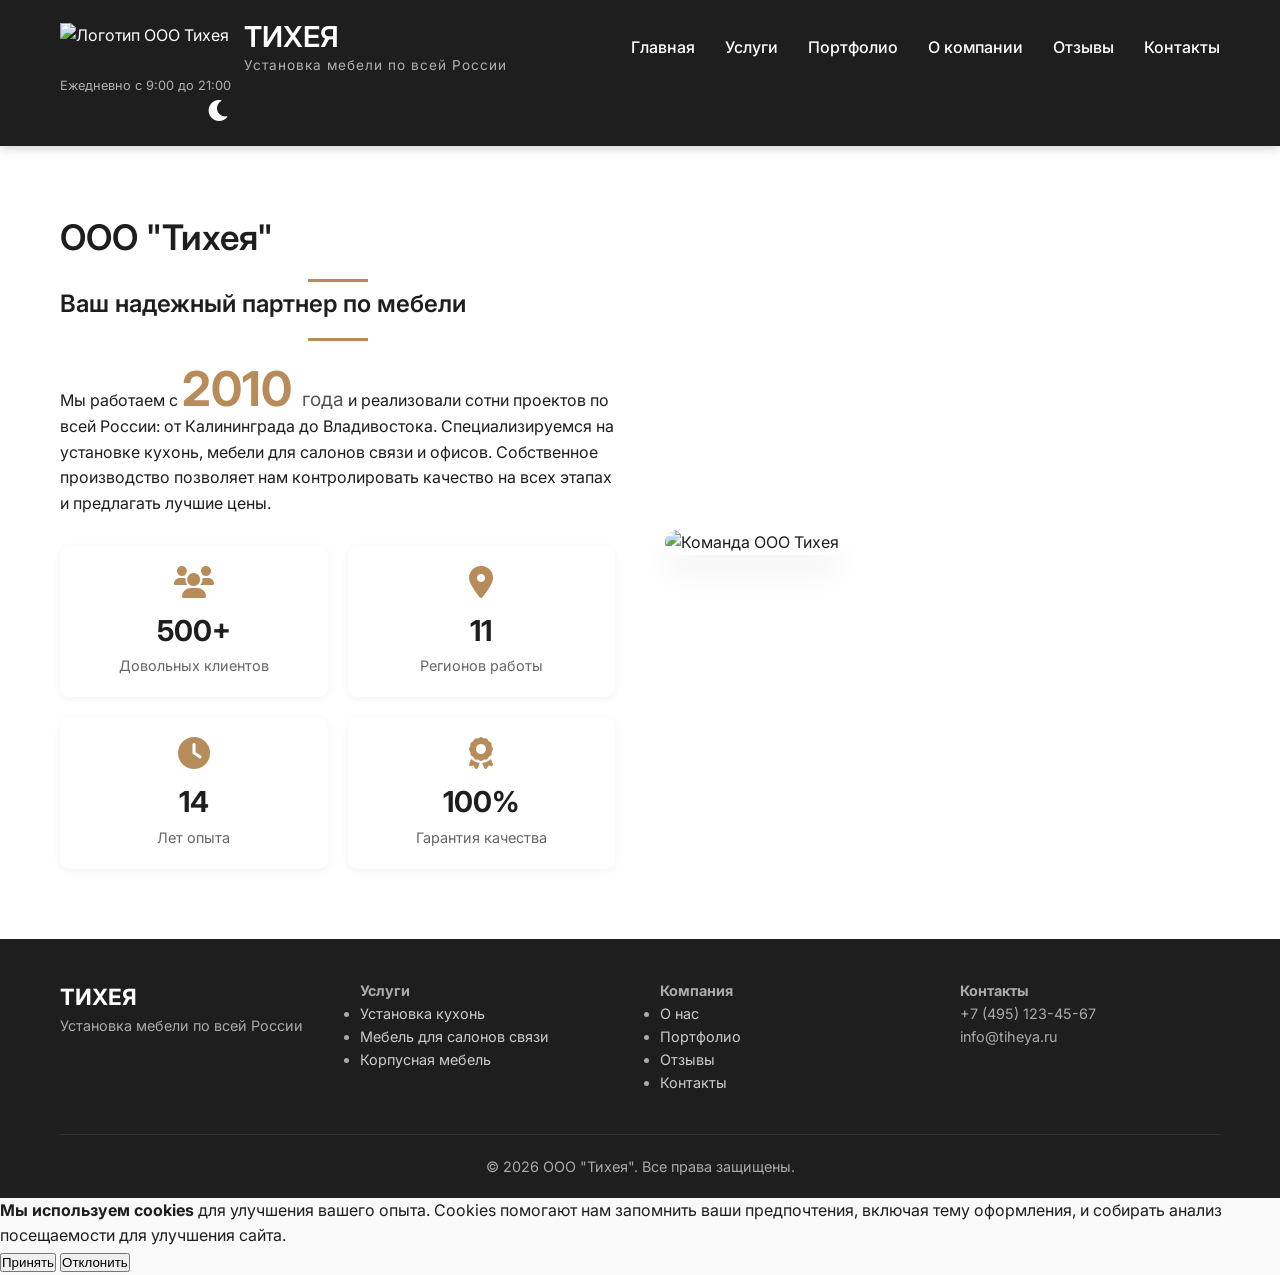
==== about.html @ 2fcd1b99 "Add files via upload" ====
<!DOCTYPE html>
<html lang="ru">
<head>
    <meta charset="UTF-8">
    <meta name="viewport" content="width=device-width, initial-scale=1.0">
    <title>О компании - ООО Тихея</title>
    <link rel="preconnect" href="https://fonts.googleapis.com">
    <link rel="preconnect" href="https://fonts.gstatic.com" crossorigin>
    <link href="https://fonts.googleapis.com/css2?family=Inter:opsz,wght@14..32,400;14..32,500;14..32,600;14..32,700&display=swap" rel="stylesheet">
    <link rel="stylesheet" href="https://cdnjs.cloudflare.com/ajax/libs/font-awesome/6.0.0-beta3/css/all.min.css">
    <style>
        :root {
            --bg-color: #f9f9f9;
            --text-color: #1e1e1e;
            --section-bg: #ffffff;
            --section-dark-bg: #f0f0f0;
            --header-bg: #1e1e1e;
            --accent: #b78c5a;
            --card-shadow: rgba(0,0,0,0.05);
        }

        [data-theme="dark"] {
            --bg-color: #1e1e1e;
            --text-color: #f9f9f9;
            --section-bg: #2a2a2a;
            --section-dark-bg: #333;
            --header-bg: #111;
            --accent: #d4a574;
            --card-shadow: rgba(255,255,255,0.1);
        }

        * {
            margin: 0;
            padding: 0;
            box-sizing: border-box;
        }

        body {
            font-family: 'Inter', sans-serif;
            line-height: 1.6;
            color: var(--text-color);
            background-color: var(--bg-color);
            transition: background-color 0.3s, color 0.3s;
        }

        .container {
            max-width: 1200px;
            margin: 0 auto;
            padding: 0 20px;
        }

        h1, h2, h3 {
            font-weight: 600;
            line-height: 1.2;
            margin-bottom: 0.5em;
        }

        h1 {
            font-size: 2.8rem;
        }

        h2 {
            font-size: 2.2rem;
            text-align: center;
            margin-bottom: 1.5rem;
        }

        h2:after {
            content: '';
            display: block;
            width: 60px;
            height: 3px;
            background-color: var(--accent);
            margin: 20px auto 0;
        }

        .section {
            padding: 70px 0;
        }

        .section-light {
            background-color: var(--section-bg);
        }

        .section-dark {
            background-color: var(--section-dark-bg);
        }

        .header {
            background-color: var(--header-bg);
            color: #fff;
            padding: 20px 0;
            position: sticky;
            top: 0;
            z-index: 100;
            box-shadow: 0 2px 10px rgba(0,0,0,0.2);
        }

        .header .container {
            display: flex;
            justify-content: space-between;
            align-items: center;
            flex-wrap: wrap;
        }

        .logo {
            display: flex;
            align-items: center;
            gap: 15px;
        }

        .logo img {
            height: 50px;
            width: auto;
        }

        .logo h1 {
            font-size: 1.8rem;
            margin-bottom: 0;
        }

        .logo h1:after {
            display: none;
        }

        .logo p {
            font-size: 0.85rem;
            color: #b0b0b0;
            letter-spacing: 1px;
        }

        .nav ul {
            display: flex;
            list-style: none;
            gap: 30px;
        }

        .nav a {
            color: #fff;
            text-decoration: none;
            font-weight: 500;
            transition: color 0.3s;
            font-size: 1rem;
        }

        .nav a:hover {
            color: var(--accent);
        }

        .header-contacts {
            text-align: right;
        }

        .header-contacts .phone {
            font-size: 1.3rem;
            font-weight: 700;
            color: var(--accent);
            text-decoration: none;
        }

        .header-contacts .work-time {
            font-size: 0.8rem;
            color: #b0b0b0;
        }

        .theme-toggle {
            background: none;
            border: none;
            color: #fff;
            font-size: 1.5rem;
            cursor: pointer;
            margin-left: 20px;
        }

        .hamburger {
            display: none;
            background: none;
            border: none;
            color: #fff;
            font-size: 1.5rem;
            cursor: pointer;
            padding: 10px;
        }

        .about-grid {
            display: grid;
            grid-template-columns: 1fr 1fr;
            gap: 50px;
            align-items: center;
        }

        .about-content .years {
            font-size: 3rem;
            font-weight: 700;
            color: var(--accent);
            line-height: 1;
        }

        .about-content .years span {
            font-size: 1.2rem;
            font-weight: 400;
            color: #555;
        }

        .about-stats {
            display: grid;
            grid-template-columns: 1fr 1fr;
            gap: 20px;
            margin-top: 30px;
        }

        .stat-item {
            text-align: center;
            background: var(--section-bg);
            padding: 20px;
            border-radius: 10px;
            box-shadow: 0 2px 10px var(--card-shadow);
        }

        .stat-item i {
            font-size: 2rem;
            color: var(--accent);
            margin-bottom: 10px;
        }

        .stat-item .number {
            font-size: 1.8rem;
            font-weight: 700;
        }

        .stat-item .label {
            font-size: 0.9rem;
            color: #666;
        }

        .about-image img {
            width: 100%;
            border-radius: 20px;
            box-shadow: 0 20px 30px var(--card-shadow);
        }

        .footer {
            background: var(--header-bg);
            color: #aaa;
            padding: 40px 0 20px;
            font-size: 0.9rem;
        }

        .footer-grid {
            display: grid;
            grid-template-columns: repeat(auto-fit, minmax(200px, 1fr));
            gap: 40px;
            margin-bottom: 40px;
        }

        .footer a {
            color: #ccc;
            text-decoration: none;
        }

        .footer a:hover {
            color: var(--accent);
        }

        .footer .logo-bottom {
            font-size: 1.4rem;
            font-weight: 700;
            color: #fff;
        }

        .copyright {
            text-align: center;
            padding-top: 20px;
            border-top: 1px solid #333;
        }

        @media (max-width: 768px) {
            .header {
                padding: 10px 0;
            }

            .header .container {
                flex-direction: column;
                gap: 8px;
                padding: 8px 20px;
            }

            .logo {
                order: 1;
            }

            .logo img {
                height: 35px;
            }

            .logo h1 {
                font-size: 1.3rem;
            }

            .logo p {
                font-size: 0.65rem;
            }

            .header-contacts .work-time {
                font-size: 0.7rem;
            }

            .nav {
                order: 3;
                width: 100%;
            }

            .nav ul {
                display: none;
                flex-direction: column;
                background: var(--header-bg);
                position: absolute;
                top: 100%;
                left: 0;
                right: 0;
                padding: 20px;
                box-shadow: 0 5px 10px rgba(0,0,0,0.2);
                gap: 15px;
            }

            .nav ul.show {
                display: flex;
            }

            .nav a {
                padding: 10px 0;
                border-bottom: 1px solid rgba(255,255,255,0.1);
            }

            .hamburger {
                display: block !important;
                order: 2;
                background: none;
                border: none;
                color: #fff;
                font-size: 1.5rem;
                cursor: pointer;
                padding: 10px;
            }

            .header-contacts {
                order: 4;
                text-align: center;
                margin-top: 10px;
            }

            .theme-toggle {
                order: 5;
                margin-left: auto;
            }

            h1 { font-size: 2rem; }
            .hero {
                height: 50vh;
                padding: 40px 20px;
            }
            .hero h1 { font-size: 2.2rem; }
            .hero p { font-size: 1.1rem; }

            .container {
                padding: 0 15px;
            }

            .section {
                padding: 60px 0;
            }

            .about-grid {
                grid-template-columns: 1fr;
                gap: 30px;
            }

            .stats-grid {
                grid-template-columns: repeat(auto-fit, minmax(150px, 1fr));
                gap: 20px;
            }

            .footer-grid {
                grid-template-columns: 1fr;
                gap: 30px;
                text-align: center;
            }

            .btn {
                padding: 12px 25px;
                font-size: 1rem;
            }
        }

        @media (max-width: 480px) {
            .hero h1 { font-size: 1.8rem; }
            .hero p { font-size: 1rem; }
            .section h2 { font-size: 2rem; }
            .container { padding: 0 10px; }
            .about-grid { grid-template-columns: 1fr; }
            .stats-grid { grid-template-columns: 1fr; }
        }

        /* Animation styles */
        .animate-on-scroll {
            opacity: 0;
            transform: translateY(30px);
            transition: opacity 0.6s ease-out, transform 0.6s ease-out;
        }

        .animate-on-scroll.animate {
            opacity: 1;
            transform: translateY(0);
        }

        .fade-in-left {
            opacity: 0;
            transform: translateX(-50px);
            transition: opacity 0.6s ease-out, transform 0.6s ease-out;
        }

        .fade-in-left.animate {
            opacity: 1;
            transform: translateX(0);
        }

        .fade-in-right {
            opacity: 0;
            transform: translateX(50px);
            transition: opacity 0.6s ease-out, transform 0.6s ease-out;
        }

        .fade-in-right.animate {
            opacity: 1;
            transform: translateX(0);
        }

        .scale-in {
            opacity: 0;
            transform: scale(0.8);
            transition: opacity 0.6s ease-out, transform 0.6s ease-out;
        }

        .scale-in.animate {
            opacity: 1;
            transform: scale(1);
        }
    </style>
</head>
<body>
    <header class="header">
        <div class="container">
            <div class="logo">
                <img src="logo.jpg" alt="Логотип ООО Тихея">
                <div>
                    <h1>ТИХЕЯ</h1>
                    <p>Установка мебели по всей России</p>
                </div>
            </div>
            <button class="hamburger" id="hamburger"><i class="fas fa-bars"></i></button>
            <nav class="nav">
                <ul id="nav-menu">
                    <li><a href="index.html">Главная</a></li>
                    <li><a href="services.html">Услуги</a></li>
                    <li><a href="portfolio.html">Портфолио</a></li>
                    <li><a href="about.html">О компании</a></li>
                    <li><a href="reviews.html">Отзывы</a></li>
                    <li><a href="contacts.html">Контакты</a></li>
                </ul>
            </nav>
            <div class="header-contacts">
                <div class="work-time">Ежедневно с 9:00 до 21:00</div>
                <button class="theme-toggle" id="theme-toggle"><i class="fas fa-moon"></i></button>
            </div>
        </div>
    </header>

    <section class="section section-light animate-on-scroll">
        <div class="container">
            <div class="about-grid">
                <div class="about-content">
                    <h2 class="animate-on-scroll" style="text-align: left; margin-bottom: 0.5rem;">ООО "Тихея"</h2>
                    <h2 class="animate-on-scroll" style="text-align: left; font-size: 1.5rem; margin-bottom: 1.5rem;">Ваш надежный партнер по мебели</h2>
                    <p class="animate-on-scroll">Мы работаем с <span class="years">2010 <span>года</span></span> и реализовали сотни проектов по всей России: от Калининграда до Владивостока. Специализируемся на установке кухонь, мебели для салонов связи и офисов. Собственное производство позволяет нам контролировать качество на всех этапах и предлагать лучшие цены.</p>
                    <div class="about-stats animate-on-scroll">
                        <div class="stat-item animate-on-scroll">
                            <i class="fas fa-users"></i>
                            <div class="number">500+</div>
                            <div class="label">Довольных клиентов</div>
                        </div>
                        <div class="stat-item animate-on-scroll">
                            <i class="fas fa-map-marker-alt"></i>
                            <div class="number">11</div>
                            <div class="label">Регионов работы</div>
                        </div>
                        <div class="stat-item animate-on-scroll">
                            <i class="fas fa-clock"></i>
                            <div class="number">14</div>
                            <div class="label">Лет опыта</div>
                        </div>
                        <div class="stat-item animate-on-scroll">
                            <i class="fas fa-award"></i>
                            <div class="number">100%</div>
                            <div class="label">Гарантия качества</div>
                        </div>
                    </div>
                </div>
                <div class="about-image animate-on-scroll">
                    <img src="13.jpg" alt="Команда ООО Тихея">
                </div>
            </div>
        </div>
    </section>

    <footer class="footer">
        <div class="container">
            <div class="footer-grid">
                <div>
                    <div class="logo-bottom">ТИХЕЯ</div>
                    <p>Установка мебели по всей России</p>
                </div>
                <div>
                    <h4>Услуги</h4>
                    <ul>
                        <li><a href="services.html">Установка кухонь</a></li>
                        <li><a href="services.html">Мебель для салонов связи</a></li>
                        <li><a href="services.html">Корпусная мебель</a></li>
                    </ul>
                </div>
                <div>
                    <h4>Компания</h4>
                    <ul>
                        <li><a href="about.html">О нас</a></li>
                        <li><a href="portfolio.html">Портфолио</a></li>
                        <li><a href="reviews.html">Отзывы</a></li>
                        <li><a href="contacts.html">Контакты</a></li>
                    </ul>
                </div>
                <div>
                    <h4>Контакты</h4>
                    <p>+7 (495) 123-45-67</p>
                    <p>info@tiheya.ru</p>
                </div>
            </div>
            <div class="copyright">
                <p>&copy; 2026 ООО "Тихея". Все права защищены.</p>
            </div>
        </div>
    </footer>

    <script>
        const themeToggle = document.getElementById('theme-toggle');
        const body = document.body;

        themeToggle.addEventListener('click', () => {
            body.dataset.theme = body.dataset.theme === 'dark' ? '' : 'dark';
            themeToggle.innerHTML = body.dataset.theme === 'dark' ? '<i class="fas fa-sun"></i>' : '<i class="fas fa-moon"></i>';
            localStorage.setItem('theme', body.dataset.theme);
        });

        const savedTheme = localStorage.getItem('theme');
        if (savedTheme) {
            body.dataset.theme = savedTheme;
            themeToggle.innerHTML = savedTheme === 'dark' ? '<i class="fas fa-sun"></i>' : '<i class="fas fa-moon"></i>';
        }

        // Hamburger menu
        const hamburger = document.getElementById('hamburger');
        const navMenu = document.getElementById('nav-menu');

        hamburger.addEventListener('click', () => {
            navMenu.classList.toggle('show');
            hamburger.innerHTML = navMenu.classList.contains('show') ? '<i class="fas fa-times"></i>' : '<i class="fas fa-bars"></i>';
        });

        // Close menu when clicking on a link
        navMenu.addEventListener('click', (e) => {
            if (e.target.tagName === 'A') {
                navMenu.classList.remove('show');
                hamburger.innerHTML = '<i class="fas fa-bars"></i>';
            }
        });

        // Scroll animations
        const observerOptions = {
            threshold: 0.1,
            rootMargin: '0px 0px -50px 0px'
        };

        const observer = new IntersectionObserver((entries) => {
            entries.forEach(entry => {
                if (entry.isIntersecting) {
                    entry.target.classList.add('animate');
                }
            });
        }, observerOptions);

        // Observe all elements with animate-on-scroll class
        document.querySelectorAll('.animate-on-scroll').forEach(el => {
            observer.observe(el);
        });

        // Cookie Banner
        const cookieBanner = document.getElementById('cookie-banner');
        const cookieAccept = document.getElementById('cookie-accept');
        const cookieReject = document.getElementById('cookie-reject');

        // Check if user has already made a choice
        const cookieChoice = localStorage.getItem('cookieChoice');
        if (!cookieChoice) {
            setTimeout(() => {
                cookieBanner.classList.add('show');
            }, 1000);
        }

        cookieAccept.addEventListener('click', () => {
            localStorage.setItem('cookieChoice', 'accepted');
            cookieBanner.classList.remove('show');
        });

        cookieReject.addEventListener('click', () => {
            localStorage.setItem('cookieChoice', 'rejected');
            cookieBanner.classList.remove('show');
        });
    </script>

    <div class="cookie-banner" id="cookie-banner">
        <div class="cookie-content">
            <div class="cookie-text">
                <p><strong>Мы используем cookies</strong> для улучшения вашего опыта. Cookies помогают нам запомнить ваши предпочтения, включая тему оформления, и собирать анализ посещаемости для улучшения сайта.</p>
            </div>
            <div class="cookie-buttons">
                <button class="cookie-btn cookie-accept" id="cookie-accept">Принять</button>
                <button class="cookie-btn cookie-reject" id="cookie-reject">Отклонить</button>
            </div>
        </div>
    </div>
</body>
</html>
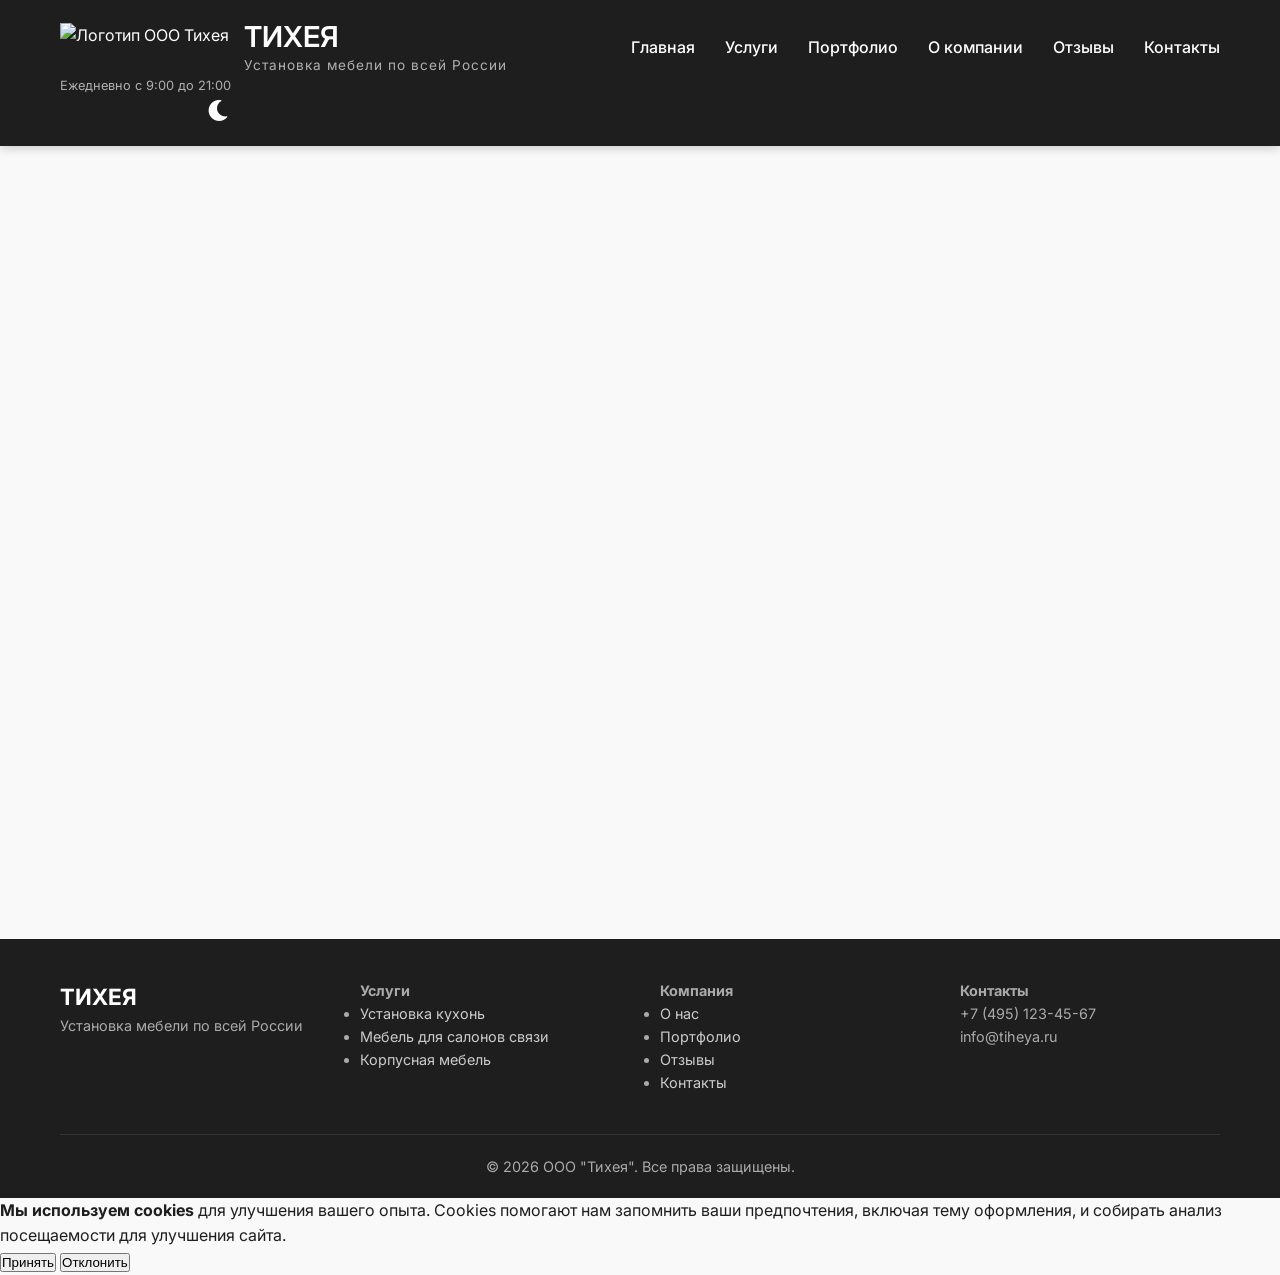
==== commit 49e1318b: "Add files via upload" ====
--- a/about.html
+++ b/about.html
@@ -3,7 +3,9 @@
 <head>
     <meta charset="UTF-8">
     <meta name="viewport" content="width=device-width, initial-scale=1.0">
-    <title>О компании - ООО Тихея</title>
+    <title>О компании ООО Тихея - Мебель по Всей России</title>
+    <meta name="description" content="ООО Тихея - лидер по установке мебели ПО ВЕСАЙ РОССИИ. Кухни, мебель для салонов связи, ні нов, корпусная мебель. Опыт более 14 лет.">
+    <meta name="keywords" content="о компании, ООО Тихея, насколько, установка мебели по всей России, отзывы, ярославская область">
     <link rel="preconnect" href="https://fonts.googleapis.com">
     <link rel="preconnect" href="https://fonts.gstatic.com" crossorigin>
     <link href="https://fonts.googleapis.com/css2?family=Inter:opsz,wght@14..32,400;14..32,500;14..32,600;14..32,700&display=swap" rel="stylesheet">
@@ -308,28 +310,65 @@
             .nav {
                 order: 3;
                 width: 100%;
+                position: fixed;
+                top: 0;
+                left: 0;
+                height: 100vh;
+                background: rgba(0,0,0,0.9);
+                z-index: 999;
+                transform: translateX(-100%);
+                transition: transform 0.3s cubic-bezier(0.4, 0, 0.2, 1);
+                display: flex;
+                align-items: center;
+                justify-content: center;
+                backdrop-filter: blur(5px);
+            }
+
+            .nav.show {
+                transform: translateX(0);
             }
 
             .nav ul {
-                display: none;
                 flex-direction: column;
-                background: var(--header-bg);
-                position: absolute;
-                top: 100%;
-                left: 0;
-                right: 0;
+                background: transparent;
+                position: static;
                 padding: 20px;
-                box-shadow: 0 5px 10px rgba(0,0,0,0.2);
-                gap: 15px;
-            }
-
-            .nav ul.show {
-                display: flex;
+                gap: 20px;
+                align-items: center;
+                opacity: 0;
+                transform: translateY(20px);
+                transition: opacity 0.3s ease 0.1s, transform 0.3s ease 0.1s;
+            }
+
+            .nav.show ul {
+                opacity: 1;
+                transform: translateY(0);
             }
 
             .nav a {
-                padding: 10px 0;
-                border-bottom: 1px solid rgba(255,255,255,0.1);
+                padding: 15px 30px;
+                border-bottom: none;
+                font-size: 1.2rem;
+                color: #fff;
+                background: rgba(255,255,255,0.1);
+                border-radius: 10px;
+                width: 200px;
+                text-align: center;
+                transition: all 0.3s cubic-bezier(0.4, 0, 0.2, 1);
+                opacity: 0;
+                transform: translateY(10px);
+            }
+
+            .nav.show a:nth-child(1) { transition-delay: 0.1s; }
+            .nav.show a:nth-child(2) { transition-delay: 0.15s; }
+            .nav.show a:nth-child(3) { transition-delay: 0.2s; }
+            .nav.show a:nth-child(4) { transition-delay: 0.25s; }
+            .nav.show a:nth-child(5) { transition-delay: 0.3s; }
+            .nav.show a:nth-child(6) { transition-delay: 0.35s; }
+
+            .nav.show a {
+                opacity: 1;
+                transform: translateY(0);
             }
 
             .hamburger {
@@ -341,6 +380,13 @@
                 font-size: 1.5rem;
                 cursor: pointer;
                 padding: 10px;
+                z-index: 1000;
+                position: relative;
+                transition: transform 0.3s ease;
+            }
+
+            .hamburger.active {
+                transform: rotate(90deg);
             }
 
             .header-contacts {
@@ -352,6 +398,85 @@
             .theme-toggle {
                 order: 5;
                 margin-left: auto;
+            }
+
+            /* Мобильные анимации */
+            .animate-on-scroll {
+                opacity: 0;
+                transform: translateY(20px);
+                transition: opacity 0.6s ease, transform 0.6s ease;
+            }
+
+            .animate-on-scroll.animate {
+                opacity: 1;
+                transform: translateY(0);
+            }
+
+            .fade-in-left {
+                opacity: 0;
+                transform: translateX(-20px);
+                transition: opacity 0.6s ease, transform 0.6s ease;
+            }
+
+            .fade-in-left.animate {
+                opacity: 1;
+                transform: translateX(0);
+            }
+
+            .fade-in-right {
+                opacity: 0;
+                transform: translateX(20px);
+                transition: opacity 0.6s ease, transform 0.6s ease;
+            }
+
+            .fade-in-right.animate {
+                opacity: 1;
+                transform: translateX(0);
+            }
+
+            .scale-in {
+                opacity: 0;
+                transform: scale(0.95);
+                transition: opacity 0.6s ease, transform 0.6s ease;
+            }
+
+            .scale-in.animate {
+                opacity: 1;
+                transform: scale(1);
+            }
+
+            .slide-in-bottom {
+                opacity: 0;
+                transform: translateY(30px);
+                transition: opacity 0.6s ease, transform 0.6s ease;
+            }
+
+            .slide-in-bottom.animate {
+                opacity: 1;
+                transform: translateY(0);
+            }
+
+            /* Touch-friendly кнопки */
+            .btn {
+                min-height: 44px;
+                padding: 12px 25px;
+                font-size: 1rem;
+            }
+
+            .service-card:hover {
+                transform: none;
+            }
+
+            .service-card:active {
+                transform: scale(0.98);
+            }
+
+            .portfolio-item:hover img {
+                transform: none;
+            }
+
+            .portfolio-item:active img {
+                transform: scale(1.02);
             }
 
             h1 { font-size: 2rem; }
@@ -399,6 +524,43 @@
             .container { padding: 0 10px; }
             .about-grid { grid-template-columns: 1fr; }
             .stats-grid { grid-template-columns: 1fr; }
+
+            /* Улучшенные мобильные анимации */
+            .animate-on-scroll {
+                opacity: 0;
+                transform: translateY(15px);
+                transition: opacity 0.5s ease, transform 0.5s ease;
+            }
+
+            .animate-on-scroll.animate {
+                opacity: 1;
+                transform: translateY(0);
+            }
+
+            .service-card {
+                transition: transform 0.2s ease, box-shadow 0.2s ease;
+            }
+
+            .service-card:active {
+                transform: scale(0.98);
+                box-shadow: 0 2px 8px rgba(0,0,0,0.1);
+            }
+
+            .portfolio-item {
+                transition: transform 0.2s ease;
+            }
+
+            .portfolio-item:active {
+                transform: scale(0.98);
+            }
+
+            .btn {
+                transition: all 0.2s ease;
+            }
+
+            .btn:active {
+                transform: scale(0.95);
+            }
         }
 
         /* Animation styles */
@@ -481,7 +643,7 @@
                 <div class="about-content">
                     <h2 class="animate-on-scroll" style="text-align: left; margin-bottom: 0.5rem;">ООО "Тихея"</h2>
                     <h2 class="animate-on-scroll" style="text-align: left; font-size: 1.5rem; margin-bottom: 1.5rem;">Ваш надежный партнер по мебели</h2>
-                    <p class="animate-on-scroll">Мы работаем с <span class="years">2010 <span>года</span></span> и реализовали сотни проектов по всей России: от Калининграда до Владивостока. Специализируемся на установке кухонь, мебели для салонов связи и офисов. Собственное производство позволяет нам контролировать качество на всех этапах и предлагать лучшие цены.</p>
+                    <p class="animate-on-scroll"><strong>Мы работаем ПО ВЕСЕЙ РОССИИ с <span class="years">2010 <span>года</span></span></strong> и реализовали сотни проектов: от Калининграда до Владивостока. Специализируемся на установке кухонь, мебели для салонов связи и офисов. Собственное производство позволяет нам контролировать качество на всех этапах и предлагать лучшие цены.</p>
                     <div class="about-stats animate-on-scroll">
                         <div class="stat-item animate-on-scroll">
                             <i class="fas fa-users"></i>
@@ -567,17 +729,40 @@
         // Hamburger menu
         const hamburger = document.getElementById('hamburger');
         const navMenu = document.getElementById('nav-menu');
+        const nav = document.querySelector('.nav');
+        const body = document.body;
 
         hamburger.addEventListener('click', () => {
-            navMenu.classList.toggle('show');
-            hamburger.innerHTML = navMenu.classList.contains('show') ? '<i class="fas fa-times"></i>' : '<i class="fas fa-bars"></i>';
+            const isOpen = nav.classList.contains('show');
+            nav.classList.toggle('show');
+            hamburger.classList.toggle('active');
+            hamburger.innerHTML = isOpen ? '<i class="fas fa-bars"></i>' : '<i class="fas fa-times"></i>';
+            
+            // Prevent body scroll when menu is open
+            if (nav.classList.contains('show')) {
+                body.style.overflow = 'hidden';
+            } else {
+                body.style.overflow = '';
+            }
         });
 
         // Close menu when clicking on a link
         navMenu.addEventListener('click', (e) => {
             if (e.target.tagName === 'A') {
-                navMenu.classList.remove('show');
+                nav.classList.remove('show');
+                hamburger.classList.remove('active');
                 hamburger.innerHTML = '<i class="fas fa-bars"></i>';
+                body.style.overflow = '';
+            }
+        });
+
+        // Close menu when clicking outside
+        nav.addEventListener('click', (e) => {
+            if (e.target === nav) {
+                nav.classList.remove('show');
+                hamburger.classList.remove('active');
+                hamburger.innerHTML = '<i class="fas fa-bars"></i>';
+                body.style.overflow = '';
             }
         });
 
@@ -601,26 +786,28 @@
         });
 
         // Cookie Banner
-        const cookieBanner = document.getElementById('cookie-banner');
-        const cookieAccept = document.getElementById('cookie-accept');
-        const cookieReject = document.getElementById('cookie-reject');
-
-        // Check if user has already made a choice
-        const cookieChoice = localStorage.getItem('cookieChoice');
-        if (!cookieChoice) {
-            setTimeout(() => {
-                cookieBanner.classList.add('show');
-            }, 1000);
-        }
-
-        cookieAccept.addEventListener('click', () => {
-            localStorage.setItem('cookieChoice', 'accepted');
-            cookieBanner.classList.remove('show');
-        });
-
-        cookieReject.addEventListener('click', () => {
-            localStorage.setItem('cookieChoice', 'rejected');
-            cookieBanner.classList.remove('show');
+        document.addEventListener('DOMContentLoaded', () => {
+            const cookieBanner = document.getElementById('cookie-banner');
+            const cookieAccept = document.getElementById('cookie-accept');
+            const cookieReject = document.getElementById('cookie-reject');
+
+            // Check if user has already made a choice
+            const cookieChoice = localStorage.getItem('cookieChoice');
+            if (!cookieChoice) {
+                setTimeout(() => {
+                    cookieBanner.classList.add('show');
+                }, 1000);
+            }
+
+            cookieAccept.addEventListener('click', () => {
+                localStorage.setItem('cookieChoice', 'accepted');
+                cookieBanner.classList.remove('show');
+            });
+
+            cookieReject.addEventListener('click', () => {
+                localStorage.setItem('cookieChoice', 'rejected');
+                cookieBanner.classList.remove('show');
+            });
         });
     </script>
 
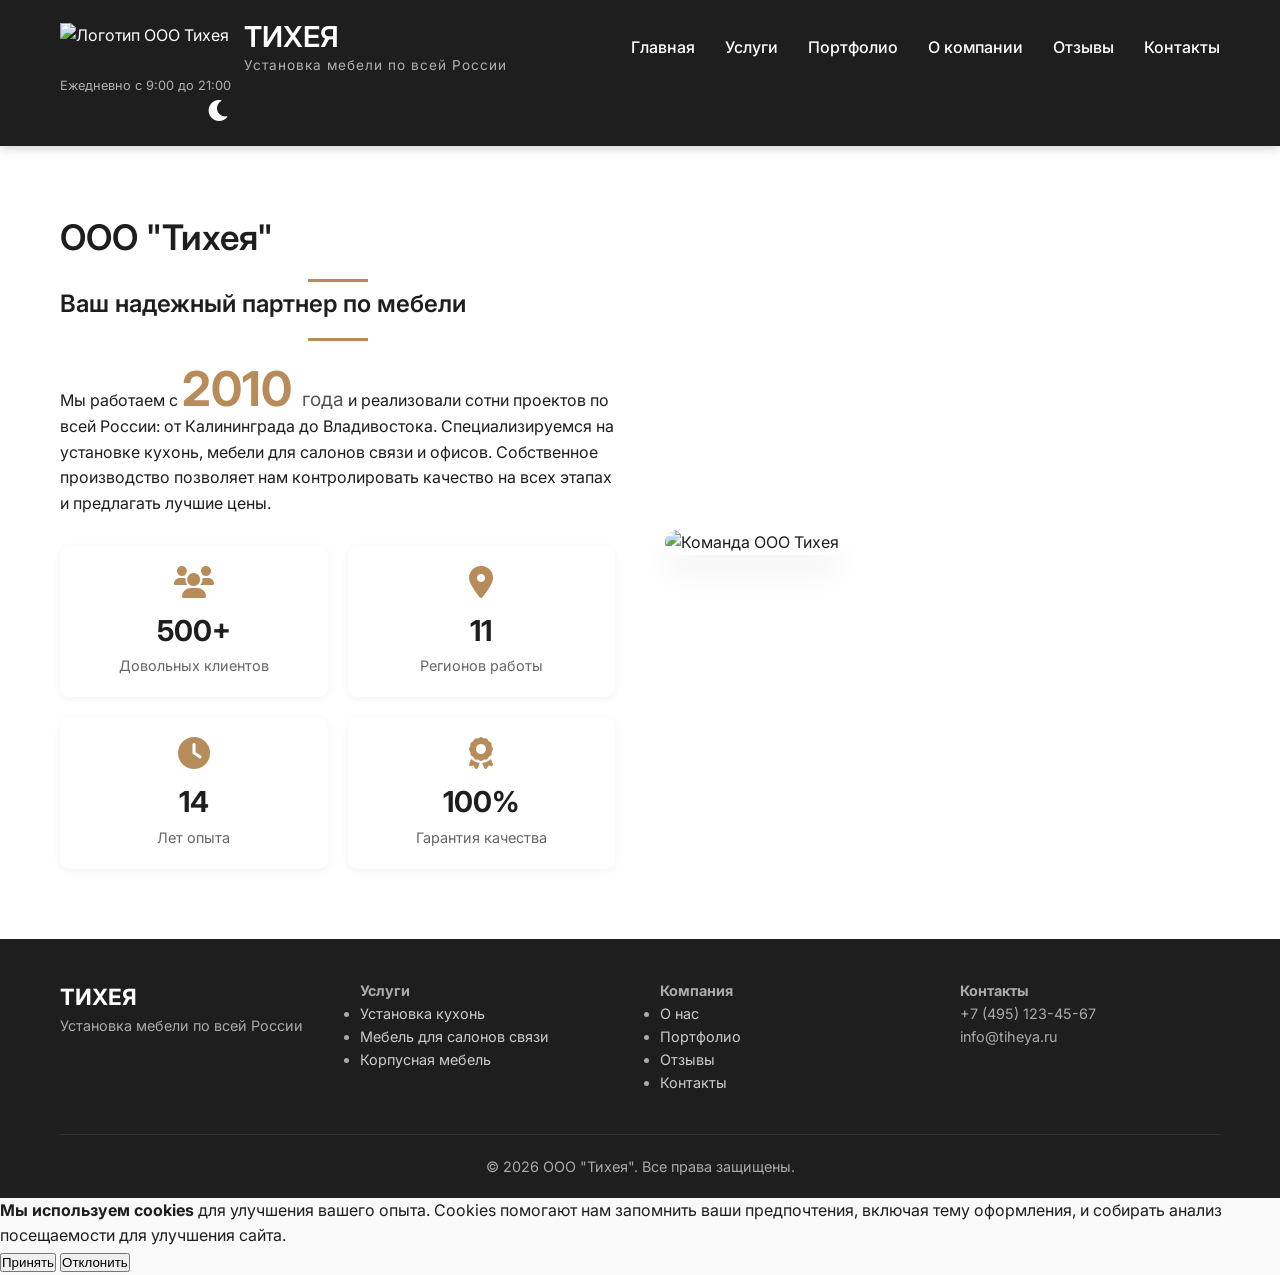
==== commit 48e2528b: "Add files via upload" ====
--- a/about.html
+++ b/about.html
@@ -3,9 +3,7 @@
 <head>
     <meta charset="UTF-8">
     <meta name="viewport" content="width=device-width, initial-scale=1.0">
-    <title>О компании ООО Тихея - Мебель по Всей России</title>
-    <meta name="description" content="ООО Тихея - лидер по установке мебели ПО ВЕСАЙ РОССИИ. Кухни, мебель для салонов связи, ні нов, корпусная мебель. Опыт более 14 лет.">
-    <meta name="keywords" content="о компании, ООО Тихея, насколько, установка мебели по всей России, отзывы, ярославская область">
+    <title>О компании - ООО Тихея</title>
     <link rel="preconnect" href="https://fonts.googleapis.com">
     <link rel="preconnect" href="https://fonts.gstatic.com" crossorigin>
     <link href="https://fonts.googleapis.com/css2?family=Inter:opsz,wght@14..32,400;14..32,500;14..32,600;14..32,700&display=swap" rel="stylesheet">
@@ -310,65 +308,28 @@
             .nav {
                 order: 3;
                 width: 100%;
-                position: fixed;
-                top: 0;
+            }
+
+            .nav ul {
+                display: none;
+                flex-direction: column;
+                background: var(--header-bg);
+                position: absolute;
+                top: 100%;
                 left: 0;
-                height: 100vh;
-                background: rgba(0,0,0,0.9);
-                z-index: 999;
-                transform: translateX(-100%);
-                transition: transform 0.3s cubic-bezier(0.4, 0, 0.2, 1);
+                right: 0;
+                padding: 20px;
+                box-shadow: 0 5px 10px rgba(0,0,0,0.2);
+                gap: 15px;
+            }
+
+            .nav ul.show {
                 display: flex;
-                align-items: center;
-                justify-content: center;
-                backdrop-filter: blur(5px);
-            }
-
-            .nav.show {
-                transform: translateX(0);
-            }
-
-            .nav ul {
-                flex-direction: column;
-                background: transparent;
-                position: static;
-                padding: 20px;
-                gap: 20px;
-                align-items: center;
-                opacity: 0;
-                transform: translateY(20px);
-                transition: opacity 0.3s ease 0.1s, transform 0.3s ease 0.1s;
-            }
-
-            .nav.show ul {
-                opacity: 1;
-                transform: translateY(0);
             }
 
             .nav a {
-                padding: 15px 30px;
-                border-bottom: none;
-                font-size: 1.2rem;
-                color: #fff;
-                background: rgba(255,255,255,0.1);
-                border-radius: 10px;
-                width: 200px;
-                text-align: center;
-                transition: all 0.3s cubic-bezier(0.4, 0, 0.2, 1);
-                opacity: 0;
-                transform: translateY(10px);
-            }
-
-            .nav.show a:nth-child(1) { transition-delay: 0.1s; }
-            .nav.show a:nth-child(2) { transition-delay: 0.15s; }
-            .nav.show a:nth-child(3) { transition-delay: 0.2s; }
-            .nav.show a:nth-child(4) { transition-delay: 0.25s; }
-            .nav.show a:nth-child(5) { transition-delay: 0.3s; }
-            .nav.show a:nth-child(6) { transition-delay: 0.35s; }
-
-            .nav.show a {
-                opacity: 1;
-                transform: translateY(0);
+                padding: 10px 0;
+                border-bottom: 1px solid rgba(255,255,255,0.1);
             }
 
             .hamburger {
@@ -380,13 +341,6 @@
                 font-size: 1.5rem;
                 cursor: pointer;
                 padding: 10px;
-                z-index: 1000;
-                position: relative;
-                transition: transform 0.3s ease;
-            }
-
-            .hamburger.active {
-                transform: rotate(90deg);
             }
 
             .header-contacts {
@@ -398,85 +352,6 @@
             .theme-toggle {
                 order: 5;
                 margin-left: auto;
-            }
-
-            /* Мобильные анимации */
-            .animate-on-scroll {
-                opacity: 0;
-                transform: translateY(20px);
-                transition: opacity 0.6s ease, transform 0.6s ease;
-            }
-
-            .animate-on-scroll.animate {
-                opacity: 1;
-                transform: translateY(0);
-            }
-
-            .fade-in-left {
-                opacity: 0;
-                transform: translateX(-20px);
-                transition: opacity 0.6s ease, transform 0.6s ease;
-            }
-
-            .fade-in-left.animate {
-                opacity: 1;
-                transform: translateX(0);
-            }
-
-            .fade-in-right {
-                opacity: 0;
-                transform: translateX(20px);
-                transition: opacity 0.6s ease, transform 0.6s ease;
-            }
-
-            .fade-in-right.animate {
-                opacity: 1;
-                transform: translateX(0);
-            }
-
-            .scale-in {
-                opacity: 0;
-                transform: scale(0.95);
-                transition: opacity 0.6s ease, transform 0.6s ease;
-            }
-
-            .scale-in.animate {
-                opacity: 1;
-                transform: scale(1);
-            }
-
-            .slide-in-bottom {
-                opacity: 0;
-                transform: translateY(30px);
-                transition: opacity 0.6s ease, transform 0.6s ease;
-            }
-
-            .slide-in-bottom.animate {
-                opacity: 1;
-                transform: translateY(0);
-            }
-
-            /* Touch-friendly кнопки */
-            .btn {
-                min-height: 44px;
-                padding: 12px 25px;
-                font-size: 1rem;
-            }
-
-            .service-card:hover {
-                transform: none;
-            }
-
-            .service-card:active {
-                transform: scale(0.98);
-            }
-
-            .portfolio-item:hover img {
-                transform: none;
-            }
-
-            .portfolio-item:active img {
-                transform: scale(1.02);
             }
 
             h1 { font-size: 2rem; }
@@ -524,43 +399,6 @@
             .container { padding: 0 10px; }
             .about-grid { grid-template-columns: 1fr; }
             .stats-grid { grid-template-columns: 1fr; }
-
-            /* Улучшенные мобильные анимации */
-            .animate-on-scroll {
-                opacity: 0;
-                transform: translateY(15px);
-                transition: opacity 0.5s ease, transform 0.5s ease;
-            }
-
-            .animate-on-scroll.animate {
-                opacity: 1;
-                transform: translateY(0);
-            }
-
-            .service-card {
-                transition: transform 0.2s ease, box-shadow 0.2s ease;
-            }
-
-            .service-card:active {
-                transform: scale(0.98);
-                box-shadow: 0 2px 8px rgba(0,0,0,0.1);
-            }
-
-            .portfolio-item {
-                transition: transform 0.2s ease;
-            }
-
-            .portfolio-item:active {
-                transform: scale(0.98);
-            }
-
-            .btn {
-                transition: all 0.2s ease;
-            }
-
-            .btn:active {
-                transform: scale(0.95);
-            }
         }
 
         /* Animation styles */
@@ -643,7 +481,7 @@
                 <div class="about-content">
                     <h2 class="animate-on-scroll" style="text-align: left; margin-bottom: 0.5rem;">ООО "Тихея"</h2>
                     <h2 class="animate-on-scroll" style="text-align: left; font-size: 1.5rem; margin-bottom: 1.5rem;">Ваш надежный партнер по мебели</h2>
-                    <p class="animate-on-scroll"><strong>Мы работаем ПО ВЕСЕЙ РОССИИ с <span class="years">2010 <span>года</span></span></strong> и реализовали сотни проектов: от Калининграда до Владивостока. Специализируемся на установке кухонь, мебели для салонов связи и офисов. Собственное производство позволяет нам контролировать качество на всех этапах и предлагать лучшие цены.</p>
+                    <p class="animate-on-scroll">Мы работаем с <span class="years">2010 <span>года</span></span> и реализовали сотни проектов по всей России: от Калининграда до Владивостока. Специализируемся на установке кухонь, мебели для салонов связи и офисов. Собственное производство позволяет нам контролировать качество на всех этапах и предлагать лучшие цены.</p>
                     <div class="about-stats animate-on-scroll">
                         <div class="stat-item animate-on-scroll">
                             <i class="fas fa-users"></i>
@@ -729,40 +567,17 @@
         // Hamburger menu
         const hamburger = document.getElementById('hamburger');
         const navMenu = document.getElementById('nav-menu');
-        const nav = document.querySelector('.nav');
-        const body = document.body;
 
         hamburger.addEventListener('click', () => {
-            const isOpen = nav.classList.contains('show');
-            nav.classList.toggle('show');
-            hamburger.classList.toggle('active');
-            hamburger.innerHTML = isOpen ? '<i class="fas fa-bars"></i>' : '<i class="fas fa-times"></i>';
-            
-            // Prevent body scroll when menu is open
-            if (nav.classList.contains('show')) {
-                body.style.overflow = 'hidden';
-            } else {
-                body.style.overflow = '';
-            }
+            navMenu.classList.toggle('show');
+            hamburger.innerHTML = navMenu.classList.contains('show') ? '<i class="fas fa-times"></i>' : '<i class="fas fa-bars"></i>';
         });
 
         // Close menu when clicking on a link
         navMenu.addEventListener('click', (e) => {
             if (e.target.tagName === 'A') {
-                nav.classList.remove('show');
-                hamburger.classList.remove('active');
+                navMenu.classList.remove('show');
                 hamburger.innerHTML = '<i class="fas fa-bars"></i>';
-                body.style.overflow = '';
-            }
-        });
-
-        // Close menu when clicking outside
-        nav.addEventListener('click', (e) => {
-            if (e.target === nav) {
-                nav.classList.remove('show');
-                hamburger.classList.remove('active');
-                hamburger.innerHTML = '<i class="fas fa-bars"></i>';
-                body.style.overflow = '';
             }
         });
 
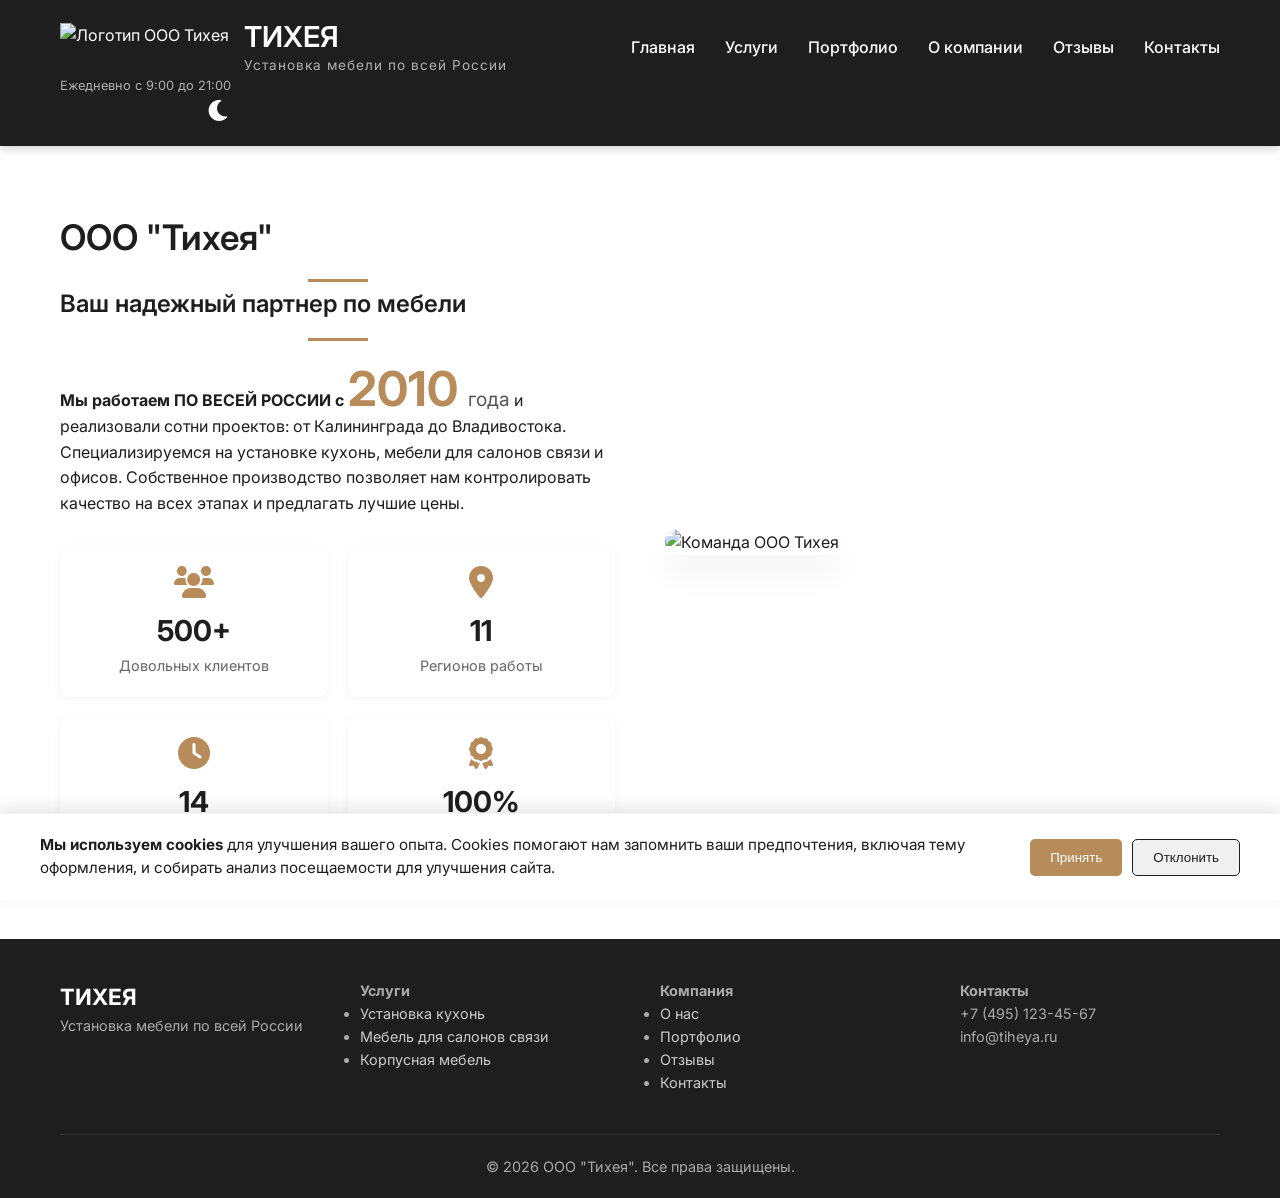
==== commit 5bcd8596: "Add files via upload" ====
--- a/about.html
+++ b/about.html
@@ -3,7 +3,9 @@
 <head>
     <meta charset="UTF-8">
     <meta name="viewport" content="width=device-width, initial-scale=1.0">
-    <title>О компании - ООО Тихея</title>
+    <title>О компании ООО Тихея - Мебель по Всей России</title>
+    <meta name="description" content="ООО Тихея - лидер по установке мебели ПО ВЕСАЙ РОССИИ. Кухни, мебель для салонов связи, ні нов, корпусная мебель. Опыт более 14 лет.">
+    <meta name="keywords" content="о компании, ООО Тихея, насколько, установка мебели по всей России, отзывы, ярославская область">
     <link rel="preconnect" href="https://fonts.googleapis.com">
     <link rel="preconnect" href="https://fonts.gstatic.com" crossorigin>
     <link href="https://fonts.googleapis.com/css2?family=Inter:opsz,wght@14..32,400;14..32,500;14..32,600;14..32,700&display=swap" rel="stylesheet">
@@ -276,17 +278,24 @@
 
         @media (max-width: 768px) {
             .header {
-                padding: 10px 0;
+                padding: 15px 0;
+                position: relative;
             }
 
             .header .container {
-                flex-direction: column;
-                gap: 8px;
-                padding: 8px 20px;
+                flex-direction: row;
+                gap: 0;
+                padding: 0 20px;
+                justify-content: space-between;
+                align-items: center;
             }
 
             .logo {
-                order: 1;
+                display: flex;
+                align-items: center;
+                gap: 10px;
+                color: #fff;
+                text-decoration: none;
             }
 
             .logo img {
@@ -295,10 +304,18 @@
 
             .logo h1 {
                 font-size: 1.3rem;
+                margin: 0;
+                display: block;
             }
 
             .logo p {
                 font-size: 0.65rem;
+                margin: 0;
+                display: none;
+            }
+
+            .header-contacts {
+                display: none;
             }
 
             .header-contacts .work-time {
@@ -306,52 +323,185 @@
             }
 
             .nav {
-                order: 3;
                 width: 100%;
+                position: fixed;
+                top: 0;
+                left: 0;
+                height: 100vh;
+                background: rgba(0,0,0,0.9);
+                z-index: 999;
+                transform: translateX(-100%);
+                transition: transform 0.3s cubic-bezier(0.4, 0, 0.2, 1);
+                display: flex;
+                align-items: center;
+                justify-content: center;
+                backdrop-filter: blur(5px);
+            }
+
+            .nav.show {
+                transform: translateX(0);
             }
 
             .nav ul {
-                display: none;
                 flex-direction: column;
-                background: var(--header-bg);
-                position: absolute;
-                top: 100%;
-                left: 0;
-                right: 0;
+                background: transparent;
+                position: static;
                 padding: 20px;
-                box-shadow: 0 5px 10px rgba(0,0,0,0.2);
-                gap: 15px;
-            }
-
-            .nav ul.show {
-                display: flex;
+                gap: 20px;
+                align-items: center;
+                opacity: 0;
+                transform: translateY(20px);
+                transition: opacity 0.3s ease 0.1s, transform 0.3s ease 0.1s;
+            }
+
+            .nav.show ul {
+                opacity: 1;
+                transform: translateY(0);
             }
 
             .nav a {
-                padding: 10px 0;
-                border-bottom: 1px solid rgba(255,255,255,0.1);
+                padding: 15px 30px;
+                border-bottom: none;
+                font-size: 1.2rem;
+                color: #fff;
+                background: rgba(255,255,255,0.1);
+                border-radius: 10px;
+                width: 200px;
+                text-align: center;
+                transition: all 0.3s cubic-bezier(0.4, 0, 0.2, 1);
+                opacity: 0;
+                transform: translateY(10px);
+            }
+
+            .nav.show a:nth-child(1) { transition-delay: 0.1s; }
+            .nav.show a:nth-child(2) { transition-delay: 0.15s; }
+            .nav.show a:nth-child(3) { transition-delay: 0.2s; }
+            .nav.show a:nth-child(4) { transition-delay: 0.25s; }
+            .nav.show a:nth-child(5) { transition-delay: 0.3s; }
+            .nav.show a:nth-child(6) { transition-delay: 0.35s; }
+
+            .nav.show a {
+                opacity: 1;
+                transform: translateY(0);
+            }
+
+            .nav a:hover {
+                background: var(--accent);
+                transform: scale(1.05);
             }
 
             .hamburger {
-                display: block !important;
-                order: 2;
-                background: none;
+                display: flex !important;
+                align-items: center;
+                justify-content: center;
+                position: fixed;
+                bottom: 30px;
+                right: 20px;
+                width: 60px;
+                height: 60px;
+                background: var(--accent);
                 border: none;
+                border-radius: 50%;
                 color: #fff;
                 font-size: 1.5rem;
                 cursor: pointer;
-                padding: 10px;
-            }
-
-            .header-contacts {
-                order: 4;
-                text-align: center;
-                margin-top: 10px;
+                z-index: 998;
+                box-shadow: 0 4px 15px rgba(183, 140, 90, 0.4);
+                transition: all 0.3s ease;
+                order: unset;
+            }
+
+            .hamburger:active {
+                transform: scale(0.95);
+            }
+
+            .hamburger.active {
+                transform: rotate(90deg);
+                background: #d9534f;
             }
 
             .theme-toggle {
-                order: 5;
-                margin-left: auto;
+                order: unset;
+                margin-left: unset;
+            }
+
+            /* Мобильные анимации */
+            .animate-on-scroll {
+                opacity: 0;
+                transform: translateY(20px);
+                transition: opacity 0.6s ease, transform 0.6s ease;
+            }
+
+            .animate-on-scroll.animate {
+                opacity: 1;
+                transform: translateY(0);
+            }
+
+            .fade-in-left {
+                opacity: 0;
+                transform: translateX(-20px);
+                transition: opacity 0.6s ease, transform 0.6s ease;
+            }
+
+            .fade-in-left.animate {
+                opacity: 1;
+                transform: translateX(0);
+            }
+
+            .fade-in-right {
+                opacity: 0;
+                transform: translateX(20px);
+                transition: opacity 0.6s ease, transform 0.6s ease;
+            }
+
+            .fade-in-right.animate {
+                opacity: 1;
+                transform: translateX(0);
+            }
+
+            .scale-in {
+                opacity: 0;
+                transform: scale(0.95);
+                transition: opacity 0.6s ease, transform 0.6s ease;
+            }
+
+            .scale-in.animate {
+                opacity: 1;
+                transform: scale(1);
+            }
+
+            .slide-in-bottom {
+                opacity: 0;
+                transform: translateY(30px);
+                transition: opacity 0.6s ease, transform 0.6s ease;
+            }
+
+            .slide-in-bottom.animate {
+                opacity: 1;
+                transform: translateY(0);
+            }
+
+            /* Touch-friendly кнопки */
+            .btn {
+                min-height: 44px;
+                padding: 12px 25px;
+                font-size: 1rem;
+            }
+
+            .service-card:hover {
+                transform: none;
+            }
+
+            .service-card:active {
+                transform: scale(0.98);
+            }
+
+            .portfolio-item:hover img {
+                transform: none;
+            }
+
+            .portfolio-item:active img {
+                transform: scale(1.02);
             }
 
             h1 { font-size: 2rem; }
@@ -399,6 +549,156 @@
             .container { padding: 0 10px; }
             .about-grid { grid-template-columns: 1fr; }
             .stats-grid { grid-template-columns: 1fr; }
+
+            /* Улучшенные мобильные анимации */
+            .animate-on-scroll {
+                opacity: 0;
+                transform: translateY(15px);
+                transition: opacity 0.5s ease, transform 0.5s ease;
+            }
+
+            .animate-on-scroll.animate {
+                opacity: 1;
+                transform: translateY(0);
+            }
+
+            .service-card {
+                transition: transform 0.2s ease, box-shadow 0.2s ease;
+            }
+
+            .service-card:active {
+                transform: scale(0.98);
+                box-shadow: 0 2px 8px rgba(0,0,0,0.1);
+            }
+
+            .portfolio-item {
+                transition: transform 0.2s ease;
+            }
+
+            .portfolio-item:active {
+                transform: scale(0.98);
+            }
+
+            .btn {
+                transition: all 0.2s ease;
+            }
+
+            .btn:active {
+                transform: scale(0.95);
+            }
+        }
+
+        /* Cookie Banner */
+        .cookie-banner {
+            position: fixed;
+            bottom: 0;
+            left: 0;
+            right: 0;
+            background-color: var(--section-bg);
+            border-top: 1px solid var(--card-shadow);
+            padding: 20px;
+            z-index: 999;
+            display: none;
+            box-shadow: 0 -5px 15px rgba(0, 0, 0, 0.1);
+        }
+
+        .cookie-banner.show {
+            display: block;
+            animation: slideUp 0.3s ease-out;
+        }
+
+        @keyframes slideUp {
+            from {
+                transform: translateY(100%);
+                opacity: 0;
+            }
+            to {
+                transform: translateY(0);
+                opacity: 1;
+            }
+        }
+
+        .cookie-content {
+            max-width: 1200px;
+            margin: 0 auto;
+            display: flex;
+            justify-content: space-between;
+            align-items: center;
+            gap: 20px;
+        }
+
+        .cookie-text {
+            flex: 1;
+            color: var(--text-color);
+        }
+
+        .cookie-text p {
+            margin: 0;
+            font-size: 0.95rem;
+            line-height: 1.5;
+        }
+
+        .cookie-buttons {
+            display: flex;
+            gap: 10px;
+            flex-shrink: 0;
+        }
+
+        .cookie-btn {
+            padding: 10px 20px;
+            border: none;
+            border-radius: 5px;
+            cursor: pointer;
+            font-weight: 500;
+            transition: all 0.3s;
+            white-space: nowrap;
+        }
+
+        .cookie-accept {
+            background-color: var(--accent);
+            color: #fff;
+        }
+
+        .cookie-accept:hover {
+            background-color: #a67c4a;
+        }
+
+        .cookie-reject {
+            background-color: var(--section-dark-bg);
+            color: var(--text-color);
+            border: 1px solid var(--text-color);
+        }
+
+        .cookie-reject:hover {
+            background-color: var(--text-color);
+            color: var(--section-bg);
+        }
+
+        @media (max-width: 768px) {
+            .cookie-content {
+                flex-direction: column;
+                align-items: flex-start;
+            }
+
+            .cookie-buttons {
+                width: 100%;
+                flex-direction: column;
+            }
+
+            .cookie-btn {
+                width: 100%;
+                padding: 12px 15px;
+            }
+        }
+
+        @media (max-width: 480px) {
+            .cookie-banner {
+                padding: 15px;
+            }
+
+            .cookie-text p {
+                font-size: 0.9rem;
+            }
         }
 
         /* Animation styles */
@@ -481,7 +781,7 @@
                 <div class="about-content">
                     <h2 class="animate-on-scroll" style="text-align: left; margin-bottom: 0.5rem;">ООО "Тихея"</h2>
                     <h2 class="animate-on-scroll" style="text-align: left; font-size: 1.5rem; margin-bottom: 1.5rem;">Ваш надежный партнер по мебели</h2>
-                    <p class="animate-on-scroll">Мы работаем с <span class="years">2010 <span>года</span></span> и реализовали сотни проектов по всей России: от Калининграда до Владивостока. Специализируемся на установке кухонь, мебели для салонов связи и офисов. Собственное производство позволяет нам контролировать качество на всех этапах и предлагать лучшие цены.</p>
+                    <p class="animate-on-scroll"><strong>Мы работаем ПО ВЕСЕЙ РОССИИ с <span class="years">2010 <span>года</span></span></strong> и реализовали сотни проектов: от Калининграда до Владивостока. Специализируемся на установке кухонь, мебели для салонов связи и офисов. Собственное производство позволяет нам контролировать качество на всех этапах и предлагать лучшие цены.</p>
                     <div class="about-stats animate-on-scroll">
                         <div class="stat-item animate-on-scroll">
                             <i class="fas fa-users"></i>
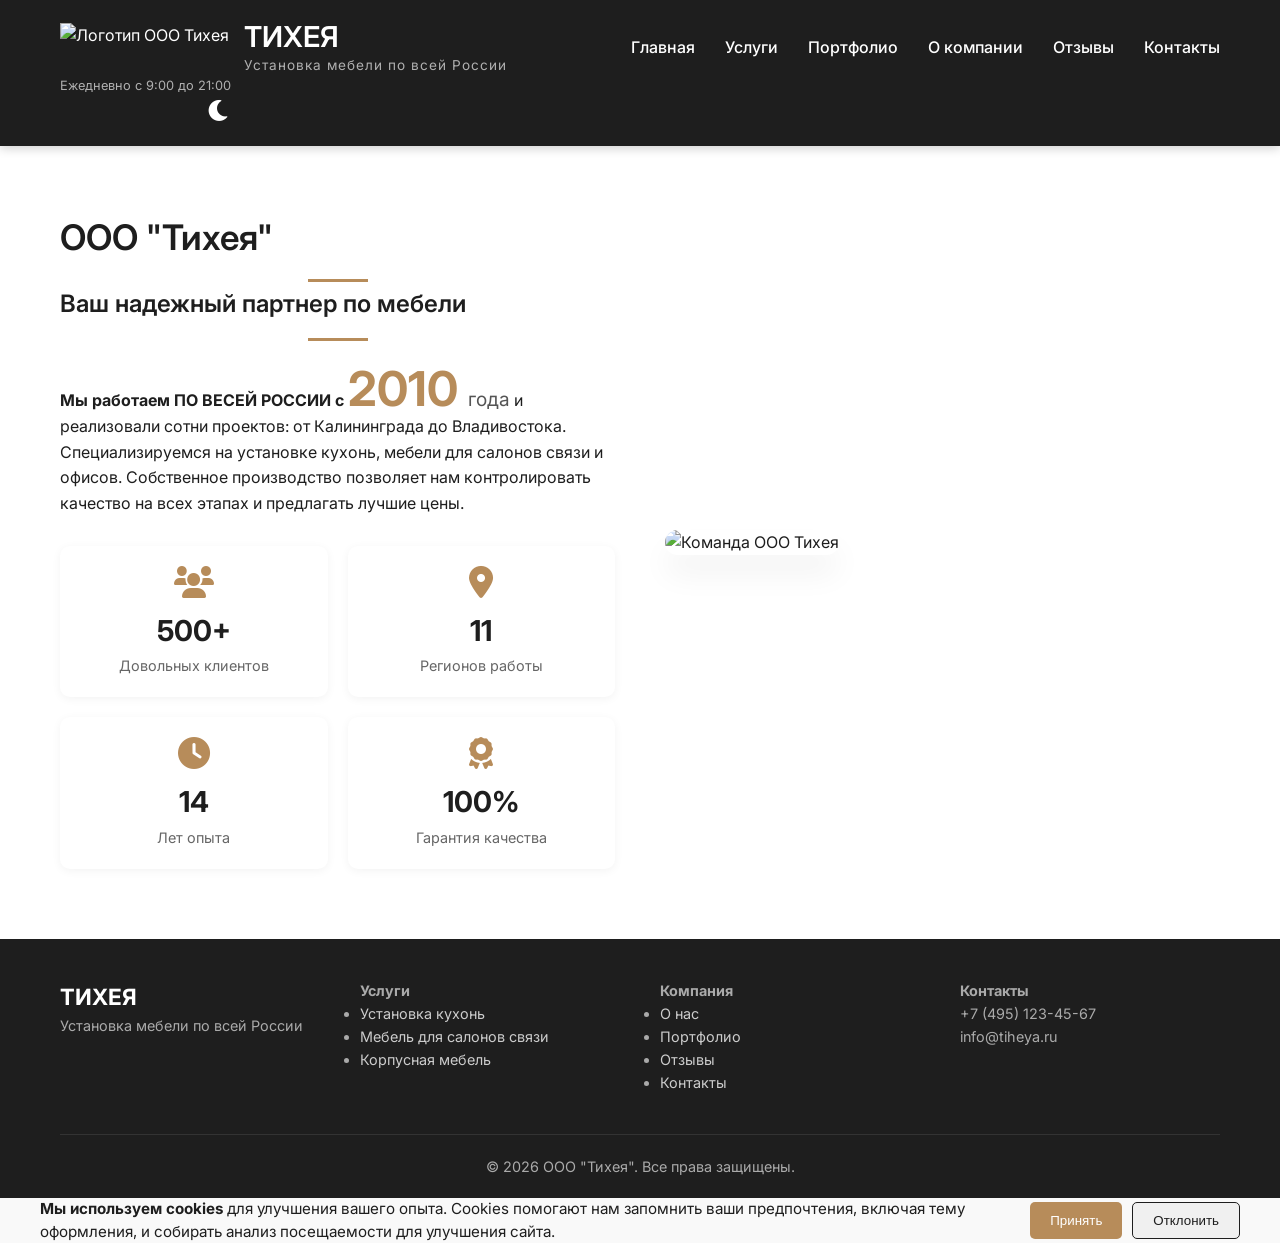
==== commit b22b93b5: "Add files via upload" ====
--- a/about.html
+++ b/about.html
@@ -278,16 +278,7 @@
 
         @media (max-width: 768px) {
             .header {
-                padding: 15px 0;
-                position: relative;
-            }
-
-            .header .container {
-                flex-direction: row;
-                gap: 0;
-                padding: 0 20px;
-                justify-content: space-between;
-                align-items: center;
+                display: none;
             }
 
             .logo {
@@ -318,24 +309,21 @@
                 display: none;
             }
 
-            .header-contacts .work-time {
-                font-size: 0.7rem;
-            }
-
             .nav {
                 width: 100%;
                 position: fixed;
                 top: 0;
                 left: 0;
                 height: 100vh;
-                background: rgba(0,0,0,0.9);
+                background: linear-gradient(135deg, rgba(0,0,0,0.95), rgba(30,30,30,0.95));
                 z-index: 999;
                 transform: translateX(-100%);
-                transition: transform 0.3s cubic-bezier(0.4, 0, 0.2, 1);
+                transition: transform 0.35s cubic-bezier(0.4, 0, 0.2, 1);
                 display: flex;
                 align-items: center;
                 justify-content: center;
-                backdrop-filter: blur(5px);
+                backdrop-filter: blur(8px);
+                padding-bottom: 100px;
             }
 
             .nav.show {
@@ -347,11 +335,11 @@
                 background: transparent;
                 position: static;
                 padding: 20px;
-                gap: 20px;
+                gap: 16px;
                 align-items: center;
                 opacity: 0;
-                transform: translateY(20px);
-                transition: opacity 0.3s ease 0.1s, transform 0.3s ease 0.1s;
+                transform: translateY(30px);
+                transition: opacity 0.4s ease 0.15s, transform 0.4s ease 0.15s;
             }
 
             .nav.show ul {
@@ -360,34 +348,39 @@
             }
 
             .nav a {
-                padding: 15px 30px;
+                padding: 16px 35px;
                 border-bottom: none;
-                font-size: 1.2rem;
+                font-size: 1.3rem;
+                font-weight: 500;
                 color: #fff;
-                background: rgba(255,255,255,0.1);
-                border-radius: 10px;
-                width: 200px;
+                background: rgba(183, 140, 90, 0.15);
+                border-radius: 12px;
+                width: 220px;
                 text-align: center;
                 transition: all 0.3s cubic-bezier(0.4, 0, 0.2, 1);
                 opacity: 0;
-                transform: translateY(10px);
-            }
-
-            .nav.show a:nth-child(1) { transition-delay: 0.1s; }
-            .nav.show a:nth-child(2) { transition-delay: 0.15s; }
-            .nav.show a:nth-child(3) { transition-delay: 0.2s; }
-            .nav.show a:nth-child(4) { transition-delay: 0.25s; }
-            .nav.show a:nth-child(5) { transition-delay: 0.3s; }
-            .nav.show a:nth-child(6) { transition-delay: 0.35s; }
+                transform: translateY(15px);
+                border: 2px solid rgba(183, 140, 90, 0.3);
+            }
+
+            .nav.show a:nth-child(1) { transition-delay: 0.15s; }
+            .nav.show a:nth-child(2) { transition-delay: 0.2s; }
+            .nav.show a:nth-child(3) { transition-delay: 0.25s; }
+            .nav.show a:nth-child(4) { transition-delay: 0.3s; }
+            .nav.show a:nth-child(5) { transition-delay: 0.35s; }
+            .nav.show a:nth-child(6) { transition-delay: 0.4s; }
 
             .nav.show a {
                 opacity: 1;
                 transform: translateY(0);
             }
 
-            .nav a:hover {
+            .nav a:hover,
+            .nav a:active {
                 background: var(--accent);
+                border-color: var(--accent);
                 transform: scale(1.05);
+                box-shadow: 0 8px 20px rgba(183, 140, 90, 0.3);
             }
 
             .hamburger {
@@ -395,41 +388,44 @@
                 align-items: center;
                 justify-content: center;
                 position: fixed;
-                bottom: 30px;
-                right: 20px;
-                width: 60px;
-                height: 60px;
-                background: var(--accent);
+                bottom: 25px;
+                right: 25px;
+                width: 65px;
+                height: 65px;
+                background: linear-gradient(135deg, var(--accent), #a67c4a);
                 border: none;
                 border-radius: 50%;
                 color: #fff;
-                font-size: 1.5rem;
+                font-size: 1.6rem;
                 cursor: pointer;
-                z-index: 998;
-                box-shadow: 0 4px 15px rgba(183, 140, 90, 0.4);
-                transition: all 0.3s ease;
+                z-index: 1000;
+                box-shadow: 0 6px 25px rgba(183, 140, 90, 0.5);
+                transition: all 0.3s cubic-bezier(0.34, 1.56, 0.64, 1);
                 order: unset;
             }
 
             .hamburger:active {
-                transform: scale(0.95);
+                transform: scale(0.92);
+                box-shadow: 0 3px 15px rgba(183, 140, 90, 0.4);
             }
 
             .hamburger.active {
-                transform: rotate(90deg);
-                background: #d9534f;
+                transform: rotate(90deg) scale(0.95);
+                background: linear-gradient(135deg, #d9534f, #c9423f);
+                box-shadow: 0 6px 25px rgba(217, 83, 79, 0.5);
             }
 
             .theme-toggle {
                 order: unset;
                 margin-left: unset;
-            }
-
-            /* Мобильные анимации */
+                display: none;
+            }
+
+            /* Улучшенные мобильные анимации */
             .animate-on-scroll {
                 opacity: 0;
                 transform: translateY(20px);
-                transition: opacity 0.6s ease, transform 0.6s ease;
+                transition: opacity 0.5s ease, transform 0.5s ease;
             }
 
             .animate-on-scroll.animate {
@@ -440,7 +436,7 @@
             .fade-in-left {
                 opacity: 0;
                 transform: translateX(-20px);
-                transition: opacity 0.6s ease, transform 0.6s ease;
+                transition: opacity 0.5s ease, transform 0.5s ease;
             }
 
             .fade-in-left.animate {
@@ -451,7 +447,7 @@
             .fade-in-right {
                 opacity: 0;
                 transform: translateX(20px);
-                transition: opacity 0.6s ease, transform 0.6s ease;
+                transition: opacity 0.5s ease, transform 0.5s ease;
             }
 
             .fade-in-right.animate {
@@ -462,7 +458,7 @@
             .scale-in {
                 opacity: 0;
                 transform: scale(0.95);
-                transition: opacity 0.6s ease, transform 0.6s ease;
+                transition: opacity 0.5s ease, transform 0.5s ease;
             }
 
             .scale-in.animate {
@@ -473,7 +469,7 @@
             .slide-in-bottom {
                 opacity: 0;
                 transform: translateY(30px);
-                transition: opacity 0.6s ease, transform 0.6s ease;
+                transition: opacity 0.5s ease, transform 0.5s ease;
             }
 
             .slide-in-bottom.animate {
@@ -483,9 +479,10 @@
 
             /* Touch-friendly кнопки */
             .btn {
-                min-height: 44px;
-                padding: 12px 25px;
+                min-height: 48px;
+                padding: 14px 28px;
                 font-size: 1rem;
+                touch-action: manipulation;
             }
 
             .service-card:hover {
@@ -505,29 +502,18 @@
             }
 
             h1 { font-size: 2rem; }
-            .hero {
-                height: 50vh;
-                padding: 40px 20px;
-            }
-            .hero h1 { font-size: 2.2rem; }
-            .hero p { font-size: 1.1rem; }
 
             .container {
                 padding: 0 15px;
             }
 
             .section {
-                padding: 60px 0;
+                padding: 50px 0;
             }
 
             .about-grid {
                 grid-template-columns: 1fr;
                 gap: 30px;
-            }
-
-            .stats-grid {
-                grid-template-columns: repeat(auto-fit, minmax(150px, 1fr));
-                gap: 20px;
             }
 
             .footer-grid {
@@ -536,25 +522,22 @@
                 text-align: center;
             }
 
-            .btn {
-                padding: 12px 25px;
-                font-size: 1rem;
+            body {
+                padding-bottom: 100px;
             }
         }
 
         @media (max-width: 480px) {
             .hero h1 { font-size: 1.8rem; }
             .hero p { font-size: 1rem; }
-            .section h2 { font-size: 2rem; }
-            .container { padding: 0 10px; }
-            .about-grid { grid-template-columns: 1fr; }
-            .stats-grid { grid-template-columns: 1fr; }
-
-            /* Улучшенные мобильные анимации */
+            .section h2 { font-size: 1.8rem; }
+            .container { padding: 0 12px; }
+
+            /* Супер-адаптивные мобильные анимации */
             .animate-on-scroll {
                 opacity: 0;
                 transform: translateY(15px);
-                transition: opacity 0.5s ease, transform 0.5s ease;
+                transition: opacity 0.4s ease, transform 0.4s ease;
             }
 
             .animate-on-scroll.animate {
@@ -567,9 +550,67 @@
             }
 
             .service-card:active {
-                transform: scale(0.98);
+                transform: scale(0.97);
                 box-shadow: 0 2px 8px rgba(0,0,0,0.1);
             }
+
+            .portfolio-item {
+                transition: transform 0.2s ease;
+            }
+
+            .portfolio-item:active {
+                transform: scale(0.97);
+            }
+
+            .btn {
+                transition: all 0.2s ease;
+                padding: 12px 20px;
+                font-size: 0.95rem;
+            }
+
+            .btn:active {
+                transform: scale(0.95);
+            }
+
+            .hamburger {
+                width: 60px;
+                height: 60px;
+                font-size: 1.4rem;
+                bottom: 20px;
+                right: 20px;
+                box-shadow: 0 4px 20px rgba(183, 140, 90, 0.4);
+            }
+
+            .theme-toggle {
+                display: none !important;
+            }
+
+            .section {
+                padding: 40px 0;
+            }
+
+            .about-grid {
+                grid-template-columns: 1fr;
+            }
+
+            .about-stats {
+                grid-template-columns: 1fr;
+            }
+
+            .stat-item {
+                padding: 15px;
+            }
+
+            .nav a {
+                width: 200px;
+                padding: 14px 25px;
+                font-size: 1.1rem;
+            }
+
+            body {
+                padding-bottom: 90px;
+            }
+        }
 
             .portfolio-item {
                 transition: transform 0.2s ease;
@@ -906,6 +947,12 @@
             const cookieAccept = document.getElementById('cookie-accept');
             const cookieReject = document.getElementById('cookie-reject');
 
+            // Function to show cookie banner
+            window.showCookieBanner = () => {
+                localStorage.removeItem('cookieChoice');
+                cookieBanner.classList.add('show');
+            };
+
             // Check if user has already made a choice
             const cookieChoice = localStorage.getItem('cookieChoice');
             if (!cookieChoice) {
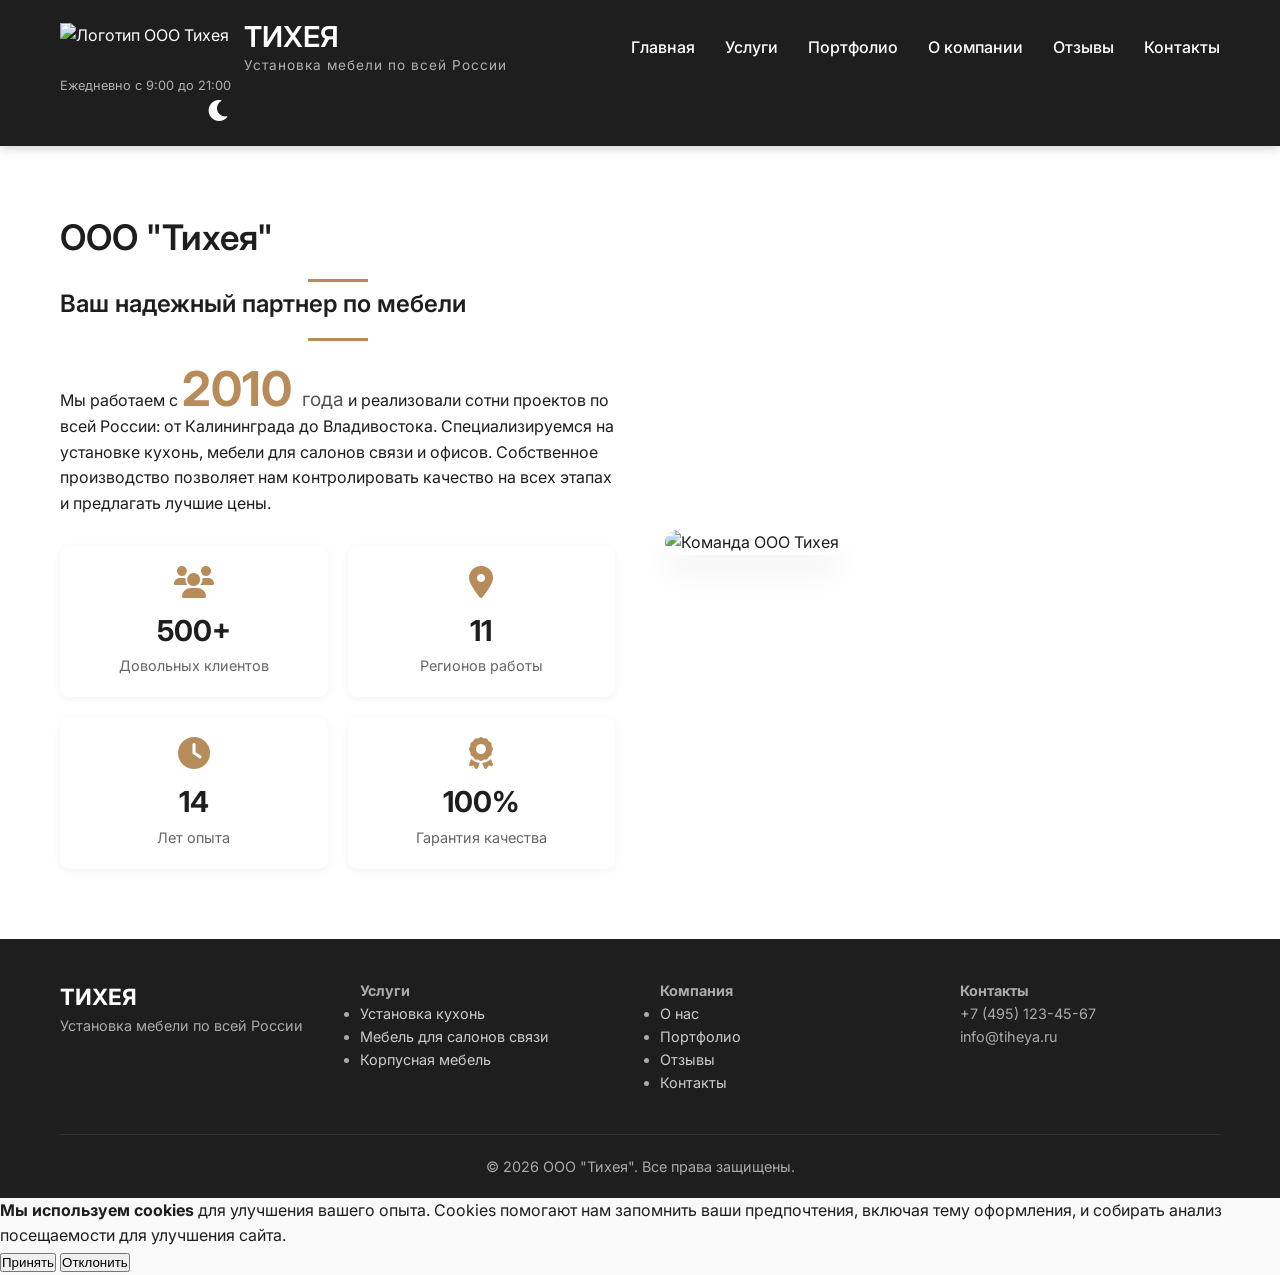
==== commit 2c955ceb: "Add files via upload" ====
--- a/about.html
+++ b/about.html
@@ -3,9 +3,7 @@
 <head>
     <meta charset="UTF-8">
     <meta name="viewport" content="width=device-width, initial-scale=1.0">
-    <title>О компании ООО Тихея - Мебель по Всей России</title>
-    <meta name="description" content="ООО Тихея - лидер по установке мебели ПО ВЕСАЙ РОССИИ. Кухни, мебель для салонов связи, ні нов, корпусная мебель. Опыт более 14 лет.">
-    <meta name="keywords" content="о компании, ООО Тихея, насколько, установка мебели по всей России, отзывы, ярославская область">
+    <title>О компании - ООО Тихея</title>
     <link rel="preconnect" href="https://fonts.googleapis.com">
     <link rel="preconnect" href="https://fonts.gstatic.com" crossorigin>
     <link href="https://fonts.googleapis.com/css2?family=Inter:opsz,wght@14..32,400;14..32,500;14..32,600;14..32,700&display=swap" rel="stylesheet">
@@ -278,15 +276,17 @@
 
         @media (max-width: 768px) {
             .header {
-                display: none;
+                padding: 10px 0;
+            }
+
+            .header .container {
+                flex-direction: column;
+                gap: 8px;
+                padding: 8px 20px;
             }
 
             .logo {
-                display: flex;
-                align-items: center;
-                gap: 10px;
-                color: #fff;
-                text-decoration: none;
+                order: 1;
             }
 
             .logo img {
@@ -295,225 +295,89 @@
 
             .logo h1 {
                 font-size: 1.3rem;
-                margin: 0;
-                display: block;
             }
 
             .logo p {
                 font-size: 0.65rem;
-                margin: 0;
+            }
+
+            .header-contacts .work-time {
+                font-size: 0.7rem;
+            }
+
+            .nav {
+                order: 3;
+                width: 100%;
+            }
+
+            .nav ul {
                 display: none;
+                flex-direction: column;
+                background: var(--header-bg);
+                position: absolute;
+                top: 100%;
+                left: 0;
+                right: 0;
+                padding: 20px;
+                box-shadow: 0 5px 10px rgba(0,0,0,0.2);
+                gap: 15px;
+            }
+
+            .nav ul.show {
+                display: flex;
+            }
+
+            .nav a {
+                padding: 10px 0;
+                border-bottom: 1px solid rgba(255,255,255,0.1);
+            }
+
+            .hamburger {
+                display: block !important;
+                order: 2;
+                background: none;
+                border: none;
+                color: #fff;
+                font-size: 1.5rem;
+                cursor: pointer;
+                padding: 10px;
             }
 
             .header-contacts {
-                display: none;
-            }
-
-            .nav {
-                width: 100%;
-                position: fixed;
-                top: 0;
-                left: 0;
-                height: 100vh;
-                background: linear-gradient(135deg, rgba(0,0,0,0.95), rgba(30,30,30,0.95));
-                z-index: 999;
-                transform: translateX(-100%);
-                transition: transform 0.35s cubic-bezier(0.4, 0, 0.2, 1);
-                display: flex;
-                align-items: center;
-                justify-content: center;
-                backdrop-filter: blur(8px);
-                padding-bottom: 100px;
-            }
-
-            .nav.show {
-                transform: translateX(0);
-            }
-
-            .nav ul {
-                flex-direction: column;
-                background: transparent;
-                position: static;
-                padding: 20px;
-                gap: 16px;
-                align-items: center;
-                opacity: 0;
-                transform: translateY(30px);
-                transition: opacity 0.4s ease 0.15s, transform 0.4s ease 0.15s;
-            }
-
-            .nav.show ul {
-                opacity: 1;
-                transform: translateY(0);
-            }
-
-            .nav a {
-                padding: 16px 35px;
-                border-bottom: none;
-                font-size: 1.3rem;
-                font-weight: 500;
-                color: #fff;
-                background: rgba(183, 140, 90, 0.15);
-                border-radius: 12px;
-                width: 220px;
+                order: 4;
                 text-align: center;
-                transition: all 0.3s cubic-bezier(0.4, 0, 0.2, 1);
-                opacity: 0;
-                transform: translateY(15px);
-                border: 2px solid rgba(183, 140, 90, 0.3);
-            }
-
-            .nav.show a:nth-child(1) { transition-delay: 0.15s; }
-            .nav.show a:nth-child(2) { transition-delay: 0.2s; }
-            .nav.show a:nth-child(3) { transition-delay: 0.25s; }
-            .nav.show a:nth-child(4) { transition-delay: 0.3s; }
-            .nav.show a:nth-child(5) { transition-delay: 0.35s; }
-            .nav.show a:nth-child(6) { transition-delay: 0.4s; }
-
-            .nav.show a {
-                opacity: 1;
-                transform: translateY(0);
-            }
-
-            .nav a:hover,
-            .nav a:active {
-                background: var(--accent);
-                border-color: var(--accent);
-                transform: scale(1.05);
-                box-shadow: 0 8px 20px rgba(183, 140, 90, 0.3);
-            }
-
-            .hamburger {
-                display: flex !important;
-                align-items: center;
-                justify-content: center;
-                position: fixed;
-                bottom: 25px;
-                right: 25px;
-                width: 65px;
-                height: 65px;
-                background: linear-gradient(135deg, var(--accent), #a67c4a);
-                border: none;
-                border-radius: 50%;
-                color: #fff;
-                font-size: 1.6rem;
-                cursor: pointer;
-                z-index: 1000;
-                box-shadow: 0 6px 25px rgba(183, 140, 90, 0.5);
-                transition: all 0.3s cubic-bezier(0.34, 1.56, 0.64, 1);
-                order: unset;
-            }
-
-            .hamburger:active {
-                transform: scale(0.92);
-                box-shadow: 0 3px 15px rgba(183, 140, 90, 0.4);
-            }
-
-            .hamburger.active {
-                transform: rotate(90deg) scale(0.95);
-                background: linear-gradient(135deg, #d9534f, #c9423f);
-                box-shadow: 0 6px 25px rgba(217, 83, 79, 0.5);
+                margin-top: 10px;
             }
 
             .theme-toggle {
-                order: unset;
-                margin-left: unset;
-                display: none;
-            }
-
-            /* Улучшенные мобильные анимации */
-            .animate-on-scroll {
-                opacity: 0;
-                transform: translateY(20px);
-                transition: opacity 0.5s ease, transform 0.5s ease;
-            }
-
-            .animate-on-scroll.animate {
-                opacity: 1;
-                transform: translateY(0);
-            }
-
-            .fade-in-left {
-                opacity: 0;
-                transform: translateX(-20px);
-                transition: opacity 0.5s ease, transform 0.5s ease;
-            }
-
-            .fade-in-left.animate {
-                opacity: 1;
-                transform: translateX(0);
-            }
-
-            .fade-in-right {
-                opacity: 0;
-                transform: translateX(20px);
-                transition: opacity 0.5s ease, transform 0.5s ease;
-            }
-
-            .fade-in-right.animate {
-                opacity: 1;
-                transform: translateX(0);
-            }
-
-            .scale-in {
-                opacity: 0;
-                transform: scale(0.95);
-                transition: opacity 0.5s ease, transform 0.5s ease;
-            }
-
-            .scale-in.animate {
-                opacity: 1;
-                transform: scale(1);
-            }
-
-            .slide-in-bottom {
-                opacity: 0;
-                transform: translateY(30px);
-                transition: opacity 0.5s ease, transform 0.5s ease;
-            }
-
-            .slide-in-bottom.animate {
-                opacity: 1;
-                transform: translateY(0);
-            }
-
-            /* Touch-friendly кнопки */
-            .btn {
-                min-height: 48px;
-                padding: 14px 28px;
-                font-size: 1rem;
-                touch-action: manipulation;
-            }
-
-            .service-card:hover {
-                transform: none;
-            }
-
-            .service-card:active {
-                transform: scale(0.98);
-            }
-
-            .portfolio-item:hover img {
-                transform: none;
-            }
-
-            .portfolio-item:active img {
-                transform: scale(1.02);
+                order: 5;
+                margin-left: auto;
             }
 
             h1 { font-size: 2rem; }
+            .hero {
+                height: 50vh;
+                padding: 40px 20px;
+            }
+            .hero h1 { font-size: 2.2rem; }
+            .hero p { font-size: 1.1rem; }
 
             .container {
                 padding: 0 15px;
             }
 
             .section {
-                padding: 50px 0;
+                padding: 60px 0;
             }
 
             .about-grid {
                 grid-template-columns: 1fr;
                 gap: 30px;
+            }
+
+            .stats-grid {
+                grid-template-columns: repeat(auto-fit, minmax(150px, 1fr));
+                gap: 20px;
             }
 
             .footer-grid {
@@ -522,224 +386,19 @@
                 text-align: center;
             }
 
-            body {
-                padding-bottom: 100px;
+            .btn {
+                padding: 12px 25px;
+                font-size: 1rem;
             }
         }
 
         @media (max-width: 480px) {
             .hero h1 { font-size: 1.8rem; }
             .hero p { font-size: 1rem; }
-            .section h2 { font-size: 1.8rem; }
-            .container { padding: 0 12px; }
-
-            /* Супер-адаптивные мобильные анимации */
-            .animate-on-scroll {
-                opacity: 0;
-                transform: translateY(15px);
-                transition: opacity 0.4s ease, transform 0.4s ease;
-            }
-
-            .animate-on-scroll.animate {
-                opacity: 1;
-                transform: translateY(0);
-            }
-
-            .service-card {
-                transition: transform 0.2s ease, box-shadow 0.2s ease;
-            }
-
-            .service-card:active {
-                transform: scale(0.97);
-                box-shadow: 0 2px 8px rgba(0,0,0,0.1);
-            }
-
-            .portfolio-item {
-                transition: transform 0.2s ease;
-            }
-
-            .portfolio-item:active {
-                transform: scale(0.97);
-            }
-
-            .btn {
-                transition: all 0.2s ease;
-                padding: 12px 20px;
-                font-size: 0.95rem;
-            }
-
-            .btn:active {
-                transform: scale(0.95);
-            }
-
-            .hamburger {
-                width: 60px;
-                height: 60px;
-                font-size: 1.4rem;
-                bottom: 20px;
-                right: 20px;
-                box-shadow: 0 4px 20px rgba(183, 140, 90, 0.4);
-            }
-
-            .theme-toggle {
-                display: none !important;
-            }
-
-            .section {
-                padding: 40px 0;
-            }
-
-            .about-grid {
-                grid-template-columns: 1fr;
-            }
-
-            .about-stats {
-                grid-template-columns: 1fr;
-            }
-
-            .stat-item {
-                padding: 15px;
-            }
-
-            .nav a {
-                width: 200px;
-                padding: 14px 25px;
-                font-size: 1.1rem;
-            }
-
-            body {
-                padding-bottom: 90px;
-            }
-        }
-
-            .portfolio-item {
-                transition: transform 0.2s ease;
-            }
-
-            .portfolio-item:active {
-                transform: scale(0.98);
-            }
-
-            .btn {
-                transition: all 0.2s ease;
-            }
-
-            .btn:active {
-                transform: scale(0.95);
-            }
-        }
-
-        /* Cookie Banner */
-        .cookie-banner {
-            position: fixed;
-            bottom: 0;
-            left: 0;
-            right: 0;
-            background-color: var(--section-bg);
-            border-top: 1px solid var(--card-shadow);
-            padding: 20px;
-            z-index: 999;
-            display: none;
-            box-shadow: 0 -5px 15px rgba(0, 0, 0, 0.1);
-        }
-
-        .cookie-banner.show {
-            display: block;
-            animation: slideUp 0.3s ease-out;
-        }
-
-        @keyframes slideUp {
-            from {
-                transform: translateY(100%);
-                opacity: 0;
-            }
-            to {
-                transform: translateY(0);
-                opacity: 1;
-            }
-        }
-
-        .cookie-content {
-            max-width: 1200px;
-            margin: 0 auto;
-            display: flex;
-            justify-content: space-between;
-            align-items: center;
-            gap: 20px;
-        }
-
-        .cookie-text {
-            flex: 1;
-            color: var(--text-color);
-        }
-
-        .cookie-text p {
-            margin: 0;
-            font-size: 0.95rem;
-            line-height: 1.5;
-        }
-
-        .cookie-buttons {
-            display: flex;
-            gap: 10px;
-            flex-shrink: 0;
-        }
-
-        .cookie-btn {
-            padding: 10px 20px;
-            border: none;
-            border-radius: 5px;
-            cursor: pointer;
-            font-weight: 500;
-            transition: all 0.3s;
-            white-space: nowrap;
-        }
-
-        .cookie-accept {
-            background-color: var(--accent);
-            color: #fff;
-        }
-
-        .cookie-accept:hover {
-            background-color: #a67c4a;
-        }
-
-        .cookie-reject {
-            background-color: var(--section-dark-bg);
-            color: var(--text-color);
-            border: 1px solid var(--text-color);
-        }
-
-        .cookie-reject:hover {
-            background-color: var(--text-color);
-            color: var(--section-bg);
-        }
-
-        @media (max-width: 768px) {
-            .cookie-content {
-                flex-direction: column;
-                align-items: flex-start;
-            }
-
-            .cookie-buttons {
-                width: 100%;
-                flex-direction: column;
-            }
-
-            .cookie-btn {
-                width: 100%;
-                padding: 12px 15px;
-            }
-        }
-
-        @media (max-width: 480px) {
-            .cookie-banner {
-                padding: 15px;
-            }
-
-            .cookie-text p {
-                font-size: 0.9rem;
-            }
+            .section h2 { font-size: 2rem; }
+            .container { padding: 0 10px; }
+            .about-grid { grid-template-columns: 1fr; }
+            .stats-grid { grid-template-columns: 1fr; }
         }
 
         /* Animation styles */
@@ -822,7 +481,7 @@
                 <div class="about-content">
                     <h2 class="animate-on-scroll" style="text-align: left; margin-bottom: 0.5rem;">ООО "Тихея"</h2>
                     <h2 class="animate-on-scroll" style="text-align: left; font-size: 1.5rem; margin-bottom: 1.5rem;">Ваш надежный партнер по мебели</h2>
-                    <p class="animate-on-scroll"><strong>Мы работаем ПО ВЕСЕЙ РОССИИ с <span class="years">2010 <span>года</span></span></strong> и реализовали сотни проектов: от Калининграда до Владивостока. Специализируемся на установке кухонь, мебели для салонов связи и офисов. Собственное производство позволяет нам контролировать качество на всех этапах и предлагать лучшие цены.</p>
+                    <p class="animate-on-scroll">Мы работаем с <span class="years">2010 <span>года</span></span> и реализовали сотни проектов по всей России: от Калининграда до Владивостока. Специализируемся на установке кухонь, мебели для салонов связи и офисов. Собственное производство позволяет нам контролировать качество на всех этапах и предлагать лучшие цены.</p>
                     <div class="about-stats animate-on-scroll">
                         <div class="stat-item animate-on-scroll">
                             <i class="fas fa-users"></i>
@@ -947,12 +606,6 @@
             const cookieAccept = document.getElementById('cookie-accept');
             const cookieReject = document.getElementById('cookie-reject');
 
-            // Function to show cookie banner
-            window.showCookieBanner = () => {
-                localStorage.removeItem('cookieChoice');
-                cookieBanner.classList.add('show');
-            };
-
             // Check if user has already made a choice
             const cookieChoice = localStorage.getItem('cookieChoice');
             if (!cookieChoice) {
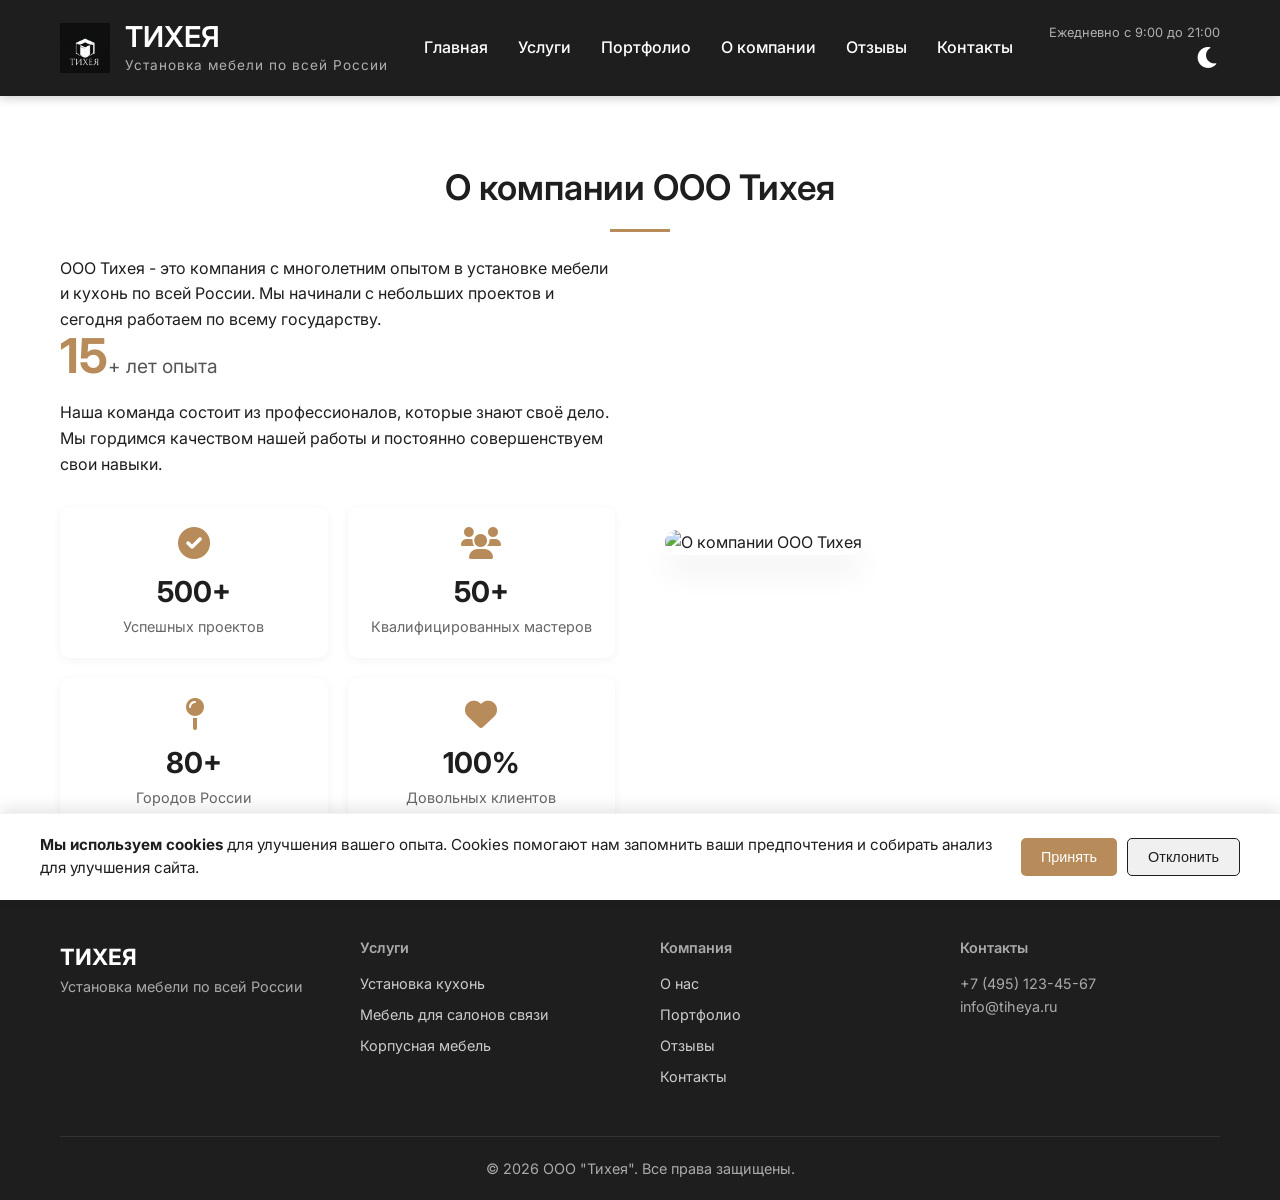
==== commit 12b46e1a: "Add files via upload" ====
--- a/about.html
+++ b/about.html
@@ -3,11 +3,18 @@
 <head>
     <meta charset="UTF-8">
     <meta name="viewport" content="width=device-width, initial-scale=1.0">
-    <title>О компании - ООО Тихея</title>
+    <title>О компании | ООО Тихея - профессиональная установка мебели по России</title>
+    <meta name="description" content="ООО Тихея: история компании, опыт, команда. Профессиональная установка кухонь и мебели по всей России.">
+    <meta name="keywords" content="о компании ООО Тихея, история, опыт мебели, профессионалы, установка кухонь">
+    <meta name="robots" content="index, follow">
+    <link rel="canonical" href="https://tiheya.ru/about.html">
+    <link rel="icon" type="image/jpeg" href="logo.jpg">
+    <link rel="apple-touch-icon" href="logo.jpg">
     <link rel="preconnect" href="https://fonts.googleapis.com">
     <link rel="preconnect" href="https://fonts.gstatic.com" crossorigin>
     <link href="https://fonts.googleapis.com/css2?family=Inter:opsz,wght@14..32,400;14..32,500;14..32,600;14..32,700&display=swap" rel="stylesheet">
     <link rel="stylesheet" href="https://cdnjs.cloudflare.com/ajax/libs/font-awesome/6.0.0-beta3/css/all.min.css">
+    <link rel="stylesheet" href="css/style.css">
     <style>
         :root {
             --bg-color: #f9f9f9;
@@ -35,6 +42,10 @@
             box-sizing: border-box;
         }
 
+        html {
+            scroll-behavior: smooth;
+        }
+
         body {
             font-family: 'Inter', sans-serif;
             line-height: 1.6;
@@ -49,16 +60,13 @@
             padding: 0 20px;
         }
 
-        h1, h2, h3 {
+        h1, h2, h3, h4 {
             font-weight: 600;
             line-height: 1.2;
             margin-bottom: 0.5em;
         }
 
-        h1 {
-            font-size: 2.8rem;
-        }
-
+        h1 { font-size: 2.8rem; }
         h2 {
             font-size: 2.2rem;
             text-align: center;
@@ -86,6 +94,7 @@
             background-color: var(--section-dark-bg);
         }
 
+        /* Header Styles */
         .header {
             background-color: var(--header-bg);
             color: #fff;
@@ -107,6 +116,14 @@
             display: flex;
             align-items: center;
             gap: 15px;
+            text-decoration: none;
+            color: inherit;
+            cursor: pointer;
+            transition: opacity 0.3s;
+        }
+
+        .logo:hover {
+            opacity: 0.8;
         }
 
         .logo img {
@@ -149,13 +166,6 @@
 
         .header-contacts {
             text-align: right;
-        }
-
-        .header-contacts .phone {
-            font-size: 1.3rem;
-            font-weight: 700;
-            color: var(--accent);
-            text-decoration: none;
         }
 
         .header-contacts .work-time {
@@ -174,14 +184,9 @@
 
         .hamburger {
             display: none;
-            background: none;
-            border: none;
-            color: #fff;
-            font-size: 1.5rem;
-            cursor: pointer;
-            padding: 10px;
-        }
-
+        }
+
+        /* About Section */
         .about-grid {
             display: grid;
             grid-template-columns: 1fr 1fr;
@@ -194,12 +199,6 @@
             font-weight: 700;
             color: var(--accent);
             line-height: 1;
-        }
-
-        .about-content .years span {
-            font-size: 1.2rem;
-            font-weight: 400;
-            color: #555;
         }
 
         .about-stats {
@@ -239,6 +238,7 @@
             box-shadow: 0 20px 30px var(--card-shadow);
         }
 
+        /* Footer Styles */
         .footer {
             background: var(--header-bg);
             color: #aaa;
@@ -268,106 +268,147 @@
             color: #fff;
         }
 
+        .footer h4 {
+            margin-bottom: 15px;
+        }
+
+        .footer ul {
+            list-style: none;
+        }
+
+        .footer ul li {
+            margin-bottom: 8px;
+        }
+
         .copyright {
             text-align: center;
             padding-top: 20px;
             border-top: 1px solid #333;
         }
 
+        /* Animations */
+        .animate-on-scroll {
+            opacity: 0;
+            transform: translateY(30px);
+            transition: opacity 0.6s ease-out, transform 0.6s ease-out;
+        }
+
+        .animate-on-scroll.animate {
+            opacity: 1;
+            transform: translateY(0);
+        }
+
+        /* Mobile Responsive */
         @media (max-width: 768px) {
             .header {
-                padding: 10px 0;
-            }
-
-            .header .container {
+                display: none;
+            }
+
+            .nav {
+                width: 100%;
+                position: fixed;
+                top: 0;
+                left: 0;
+                height: 100vh;
+                background: linear-gradient(135deg, rgba(0,0,0,0.95), rgba(30,30,30,0.95));
+                z-index: 999;
+                transform: translateX(-100%);
+                transition: transform 0.35s cubic-bezier(0.4, 0, 0.2, 1);
+                display: flex;
+                align-items: center;
+                justify-content: center;
+                backdrop-filter: blur(8px);
+                padding-bottom: 100px;
+            }
+
+            .nav.show {
+                transform: translateX(0);
+            }
+
+            .nav ul {
                 flex-direction: column;
-                gap: 8px;
-                padding: 8px 20px;
-            }
-
-            .logo {
-                order: 1;
-            }
-
-            .logo img {
-                height: 35px;
-            }
-
-            .logo h1 {
+                background: transparent;
+                gap: 16px;
+                align-items: center;
+                opacity: 0;
+                transform: translateY(30px);
+                transition: opacity 0.4s ease 0.15s, transform 0.4s ease 0.15s;
+            }
+
+            .nav.show ul {
+                opacity: 1;
+                transform: translateY(0);
+            }
+
+            .nav a {
+                padding: 16px 35px;
                 font-size: 1.3rem;
-            }
-
-            .logo p {
-                font-size: 0.65rem;
-            }
-
-            .header-contacts .work-time {
-                font-size: 0.7rem;
-            }
-
-            .nav {
-                order: 3;
-                width: 100%;
-            }
-
-            .nav ul {
+                font-weight: 500;
+                color: #fff;
+                background: rgba(183, 140, 90, 0.15);
+                border-radius: 12px;
+                width: 220px;
+                text-align: center;
+                transition: all 0.3s cubic-bezier(0.4, 0, 0.2, 1);
+                opacity: 0;
+                transform: translateY(15px);
+                border: 2px solid rgba(183, 140, 90, 0.3);
+            }
+
+            .nav.show a {
+                opacity: 1;
+                transform: translateY(0);
+            }
+
+            .nav a:hover,
+            .nav a:active {
+                background: var(--accent);
+                border-color: var(--accent);
+                transform: scale(1.05);
+                box-shadow: 0 8px 20px rgba(183, 140, 90, 0.3);
+            }
+
+            .hamburger {
+                display: flex !important;
+                align-items: center;
+                justify-content: center;
+                position: fixed;
+                bottom: 25px;
+                right: 25px;
+                width: 65px;
+                height: 65px;
+                background: linear-gradient(135deg, var(--accent), #a67c4a);
+                border: none;
+                border-radius: 50%;
+                color: #fff;
+                font-size: 1.6rem;
+                cursor: pointer;
+                z-index: 1000;
+                box-shadow: 0 6px 25px rgba(183, 140, 90, 0.5);
+                transition: all 0.3s cubic-bezier(0.34, 1.56, 0.64, 1);
+            }
+
+            .hamburger:active {
+                transform: scale(0.92);
+            }
+
+            .hamburger.active {
+                transform: rotate(90deg) scale(0.95);
+                background: linear-gradient(135deg, #d9534f, #c9423f);
+            }
+
+            .theme-toggle {
                 display: none;
-                flex-direction: column;
-                background: var(--header-bg);
-                position: absolute;
-                top: 100%;
-                left: 0;
-                right: 0;
-                padding: 20px;
-                box-shadow: 0 5px 10px rgba(0,0,0,0.2);
-                gap: 15px;
-            }
-
-            .nav ul.show {
-                display: flex;
-            }
-
-            .nav a {
-                padding: 10px 0;
-                border-bottom: 1px solid rgba(255,255,255,0.1);
-            }
-
-            .hamburger {
-                display: block !important;
-                order: 2;
-                background: none;
-                border: none;
-                color: #fff;
-                font-size: 1.5rem;
-                cursor: pointer;
-                padding: 10px;
-            }
-
-            .header-contacts {
-                order: 4;
-                text-align: center;
-                margin-top: 10px;
-            }
-
-            .theme-toggle {
-                order: 5;
-                margin-left: auto;
             }
 
             h1 { font-size: 2rem; }
-            .hero {
-                height: 50vh;
-                padding: 40px 20px;
-            }
-            .hero h1 { font-size: 2.2rem; }
-            .hero p { font-size: 1.1rem; }
 
             .container {
                 padding: 0 15px;
             }
 
             .section {
-                padding: 60px 0;
+                padding: 50px 0;
             }
 
             .about-grid {
@@ -375,9 +416,8 @@
                 gap: 30px;
             }
 
-            .stats-grid {
-                grid-template-columns: repeat(auto-fit, minmax(150px, 1fr));
-                gap: 20px;
+            .about-stats {
+                grid-template-columns: 1fr;
             }
 
             .footer-grid {
@@ -386,77 +426,166 @@
                 text-align: center;
             }
 
-            .btn {
-                padding: 12px 25px;
-                font-size: 1rem;
+            body {
+                padding-bottom: 100px;
+            }
+        }
+
+        /* Cookie Banner */
+        .cookie-banner {
+            position: fixed;
+            bottom: 0;
+            left: 0;
+            right: 0;
+            background-color: var(--section-bg);
+            border-top: 1px solid var(--card-shadow);
+            padding: 20px;
+            z-index: 999;
+            display: none;
+            box-shadow: 0 -5px 15px rgba(0, 0, 0, 0.1);
+        }
+
+        .cookie-banner.show {
+            display: block;
+            animation: slideUp 0.3s ease-out;
+        }
+
+        @keyframes slideUp {
+            from {
+                transform: translateY(100%);
+                opacity: 0;
+            }
+            to {
+                transform: translateY(0);
+                opacity: 1;
+            }
+        }
+
+        .cookie-content {
+            max-width: 1200px;
+            margin: 0 auto;
+            display: flex;
+            justify-content: space-between;
+            align-items: center;
+            gap: 20px;
+        }
+
+        .cookie-text {
+            flex: 1;
+            color: var(--text-color);
+        }
+
+        .cookie-text p {
+            margin: 0;
+            font-size: 0.95rem;
+            line-height: 1.5;
+        }
+
+        .cookie-buttons {
+            display: flex;
+            gap: 10px;
+            flex-shrink: 0;
+        }
+
+        .cookie-btn {
+            padding: 10px 20px;
+            border: none;
+            border-radius: 5px;
+            cursor: pointer;
+            font-weight: 500;
+            transition: all 0.3s;
+            white-space: nowrap;
+        }
+
+        .cookie-accept {
+            background-color: var(--accent);
+            color: #fff;
+        }
+
+        .cookie-accept:hover {
+            background-color: #a67c4a;
+        }
+
+        .cookie-reject {
+            background-color: var(--section-dark-bg);
+            color: var(--text-color);
+            border: 1px solid var(--text-color);
+        }
+
+        .cookie-reject:hover {
+            background-color: var(--text-color);
+            color: var(--section-bg);
+        }
+
+        @media (max-width: 768px) {
+            .cookie-content {
+                flex-direction: column;
+                align-items: flex-start;
+            }
+
+            .cookie-buttons {
+                width: 100%;
+                flex-direction: column;
+            }
+
+            .cookie-btn {
+                width: 100%;
+                padding: 12px 15px;
             }
         }
 
         @media (max-width: 480px) {
-            .hero h1 { font-size: 1.8rem; }
-            .hero p { font-size: 1rem; }
-            .section h2 { font-size: 2rem; }
-            .container { padding: 0 10px; }
-            .about-grid { grid-template-columns: 1fr; }
-            .stats-grid { grid-template-columns: 1fr; }
-        }
-
-        /* Animation styles */
-        .animate-on-scroll {
-            opacity: 0;
-            transform: translateY(30px);
-            transition: opacity 0.6s ease-out, transform 0.6s ease-out;
-        }
-
-        .animate-on-scroll.animate {
-            opacity: 1;
-            transform: translateY(0);
-        }
-
-        .fade-in-left {
-            opacity: 0;
-            transform: translateX(-50px);
-            transition: opacity 0.6s ease-out, transform 0.6s ease-out;
-        }
-
-        .fade-in-left.animate {
-            opacity: 1;
-            transform: translateX(0);
-        }
-
-        .fade-in-right {
-            opacity: 0;
-            transform: translateX(50px);
-            transition: opacity 0.6s ease-out, transform 0.6s ease-out;
-        }
-
-        .fade-in-right.animate {
-            opacity: 1;
-            transform: translateX(0);
-        }
-
-        .scale-in {
-            opacity: 0;
-            transform: scale(0.8);
-            transition: opacity 0.6s ease-out, transform 0.6s ease-out;
-        }
-
-        .scale-in.animate {
-            opacity: 1;
-            transform: scale(1);
+            .cookie-banner {
+                padding: 15px;
+            }
+
+            .cookie-text p {
+                font-size: 0.9rem;
+            }
+        }
+
+        @media (max-width: 480px) {
+            .section h2 { font-size: 1.8rem; }
+            .container { padding: 0 12px; }
+
+            .hamburger {
+                width: 60px;
+                height: 60px;
+                font-size: 1.4rem;
+                bottom: 20px;
+                right: 20px;
+            }
+
+            .section {
+                padding: 40px 0;
+            }
+
+            .about-content .years {
+                font-size: 2.5rem;
+            }
+
+            .nav a {
+                width: 200px;
+                padding: 14px 25px;
+                font-size: 1.1rem;
+            }
+
+            body {
+                padding-bottom: 90px;
+            }
         }
     </style>
 </head>
 <body>
     <header class="header">
         <div class="container">
-            <div class="logo">
-                <img src="logo.jpg" alt="Логотип ООО Тихея">
+            <a href="index.html" class="logo">
+                <img src="logo.jpg" alt="Логотип ТИХЕЯ">
                 <div>
                     <h1>ТИХЕЯ</h1>
                     <p>Установка мебели по всей России</p>
                 </div>
-            </div>
+            </a>
             <button class="hamburger" id="hamburger"><i class="fas fa-bars"></i></button>
             <nav class="nav">
                 <ul id="nav-menu">
@@ -477,36 +606,37 @@
 
     <section class="section section-light animate-on-scroll">
         <div class="container">
+            <h2 class="animate-on-scroll">О компании ООО Тихея</h2>
             <div class="about-grid">
                 <div class="about-content">
-                    <h2 class="animate-on-scroll" style="text-align: left; margin-bottom: 0.5rem;">ООО "Тихея"</h2>
-                    <h2 class="animate-on-scroll" style="text-align: left; font-size: 1.5rem; margin-bottom: 1.5rem;">Ваш надежный партнер по мебели</h2>
-                    <p class="animate-on-scroll">Мы работаем с <span class="years">2010 <span>года</span></span> и реализовали сотни проектов по всей России: от Калининграда до Владивостока. Специализируемся на установке кухонь, мебели для салонов связи и офисов. Собственное производство позволяет нам контролировать качество на всех этапах и предлагать лучшие цены.</p>
-                    <div class="about-stats animate-on-scroll">
+                    <p>ООО Тихея - это компания с многолетним опытом в установке мебели и кухонь по всей России. Мы начинали с небольших проектов и сегодня работаем по всему государству.</p>
+                    <div class="years animate-on-scroll">15<span>+ лет опыта</span></div>
+                    <p style="margin-top: 20px;">Наша команда состоит из профессионалов, которые знают своё дело. Мы гордимся качеством нашей работы и постоянно совершенствуем свои навыки.</p>
+                    <div class="about-stats">
+                        <div class="stat-item animate-on-scroll">
+                            <i class="fas fa-check-circle"></i>
+                            <div class="number">500+</div>
+                            <div class="label">Успешных проектов</div>
+                        </div>
                         <div class="stat-item animate-on-scroll">
                             <i class="fas fa-users"></i>
-                            <div class="number">500+</div>
-                            <div class="label">Довольных клиентов</div>
+                            <div class="number">50+</div>
+                            <div class="label">Квалифицированных мастеров</div>
                         </div>
                         <div class="stat-item animate-on-scroll">
-                            <i class="fas fa-map-marker-alt"></i>
-                            <div class="number">11</div>
-                            <div class="label">Регионов работы</div>
+                            <i class="fas fa-map-pin"></i>
+                            <div class="number">80+</div>
+                            <div class="label">Городов России</div>
                         </div>
                         <div class="stat-item animate-on-scroll">
-                            <i class="fas fa-clock"></i>
-                            <div class="number">14</div>
-                            <div class="label">Лет опыта</div>
-                        </div>
-                        <div class="stat-item animate-on-scroll">
-                            <i class="fas fa-award"></i>
+                            <i class="fas fa-heart"></i>
                             <div class="number">100%</div>
-                            <div class="label">Гарантия качества</div>
+                            <div class="label">Довольных клиентов</div>
                         </div>
                     </div>
                 </div>
                 <div class="about-image animate-on-scroll">
-                    <img src="13.jpg" alt="Команда ООО Тихея">
+                    <img src="about-image.jpg" alt="О компании ООО Тихея">
                 </div>
             </div>
         </div>
@@ -548,6 +678,18 @@
         </div>
     </footer>
 
+    <div class="cookie-banner" id="cookie-banner">
+        <div class="cookie-content">
+            <div class="cookie-text">
+                <p><strong>Мы используем cookies</strong> для улучшения вашего опыта. Cookies помогают нам запомнить ваши предпочтения и собирать анализ для улучшения сайта.</p>
+            </div>
+            <div class="cookie-buttons">
+                <button class="cookie-btn cookie-accept" id="cookie-accept">Принять</button>
+                <button class="cookie-btn cookie-reject" id="cookie-reject">Отклонить</button>
+            </div>
+        </div>
+    </div>
+
     <script>
         const themeToggle = document.getElementById('theme-toggle');
         const body = document.body;
@@ -564,24 +706,41 @@
             themeToggle.innerHTML = savedTheme === 'dark' ? '<i class="fas fa-sun"></i>' : '<i class="fas fa-moon"></i>';
         }
 
-        // Hamburger menu
         const hamburger = document.getElementById('hamburger');
         const navMenu = document.getElementById('nav-menu');
+        const nav = document.querySelector('.nav');
 
         hamburger.addEventListener('click', () => {
-            navMenu.classList.toggle('show');
-            hamburger.innerHTML = navMenu.classList.contains('show') ? '<i class="fas fa-times"></i>' : '<i class="fas fa-bars"></i>';
+            const isOpen = nav.classList.contains('show');
+            nav.classList.toggle('show');
+            hamburger.classList.toggle('active');
+            hamburger.innerHTML = isOpen ? '<i class="fas fa-bars"></i>' : '<i class="fas fa-times"></i>';
+            
+            if (nav.classList.contains('show')) {
+                body.style.overflow = 'hidden';
+            } else {
+                body.style.overflow = '';
+            }
         });
 
-        // Close menu when clicking on a link
         navMenu.addEventListener('click', (e) => {
             if (e.target.tagName === 'A') {
-                navMenu.classList.remove('show');
+                nav.classList.remove('show');
+                hamburger.classList.remove('active');
                 hamburger.innerHTML = '<i class="fas fa-bars"></i>';
+                body.style.overflow = '';
             }
         });
 
-        // Scroll animations
+        nav.addEventListener('click', (e) => {
+            if (e.target === nav) {
+                nav.classList.remove('show');
+                hamburger.classList.remove('active');
+                hamburger.innerHTML = '<i class="fas fa-bars"></i>';
+                body.style.overflow = '';
+            }
+        });
+
         const observerOptions = {
             threshold: 0.1,
             rootMargin: '0px 0px -50px 0px'
@@ -595,7 +754,6 @@
             });
         }, observerOptions);
 
-        // Observe all elements with animate-on-scroll class
         document.querySelectorAll('.animate-on-scroll').forEach(el => {
             observer.observe(el);
         });
@@ -606,7 +764,6 @@
             const cookieAccept = document.getElementById('cookie-accept');
             const cookieReject = document.getElementById('cookie-reject');
 
-            // Check if user has already made a choice
             const cookieChoice = localStorage.getItem('cookieChoice');
             if (!cookieChoice) {
                 setTimeout(() => {
@@ -626,16 +783,9 @@
         });
     </script>
 
-    <div class="cookie-banner" id="cookie-banner">
-        <div class="cookie-content">
-            <div class="cookie-text">
-                <p><strong>Мы используем cookies</strong> для улучшения вашего опыта. Cookies помогают нам запомнить ваши предпочтения, включая тему оформления, и собирать анализ посещаемости для улучшения сайта.</p>
-            </div>
-            <div class="cookie-buttons">
-                <button class="cookie-btn cookie-accept" id="cookie-accept">Принять</button>
-                <button class="cookie-btn cookie-reject" id="cookie-reject">Отклонить</button>
-            </div>
-        </div>
-    </div>
+    <script src="js/theme.js"></script>
+    <script src="js/main.js"></script>
+    <script src="js/cookies.js"></script>
+
 </body>
-</html>+</html>
--- a/css/style.css
+++ b/css/style.css
@@ -0,0 +1,1157 @@
+:root {
+    --bg-color: #f9f9f9;
+    --text-color: #1e1e1e;
+    --section-bg: #ffffff;
+    --section-dark-bg: #f0f0f0;
+    --header-bg: #1e1e1e;
+    --accent: #b78c5a;
+    --card-shadow: rgba(0,0,0,0.05);
+}
+
+[data-theme="dark"] {
+    --bg-color: #1e1e1e;
+    --text-color: #f9f9f9;
+    --section-bg: #2a2a2a;
+    --section-dark-bg: #333;
+    --header-bg: #111;
+    --accent: #d4a574;
+    --card-shadow: rgba(255,255,255,0.1);
+}
+
+* {
+    margin: 0;
+    padding: 0;
+    box-sizing: border-box;
+}
+
+html {
+    scroll-behavior: smooth;
+}
+
+body {
+    font-family: 'Inter', sans-serif;
+    line-height: 1.6;
+    color: var(--text-color);
+    background-color: var(--bg-color);
+    transition: background-color 0.3s, color 0.3s;
+}
+
+.container {
+    max-width: 1200px;
+    margin: 0 auto;
+    padding: 0 20px;
+}
+
+/* Анимации */
+@keyframes fadeInUp {
+    from {
+        opacity: 0;
+        transform: translateY(30px);
+    }
+    to {
+        opacity: 1;
+        transform: translateY(0);
+    }
+}
+
+@keyframes fadeInLeft {
+    from {
+        opacity: 0;
+        transform: translateX(-30px);
+    }
+    to {
+        opacity: 1;
+        transform: translateX(0);
+    }
+}
+
+@keyframes fadeInRight {
+    from {
+        opacity: 0;
+        transform: translateX(30px);
+    }
+    to {
+        opacity: 1;
+        transform: translateX(0);
+    }
+}
+
+@keyframes scaleIn {
+    from {
+        opacity: 0;
+        transform: scale(0.9);
+    }
+    to {
+        opacity: 1;
+        transform: scale(1);
+    }
+}
+
+@keyframes slideInFromBottom {
+    from {
+        opacity: 0;
+        transform: translateY(50px);
+    }
+    to {
+        opacity: 1;
+        transform: translateY(0);
+    }
+}
+
+.animate-on-scroll {
+    opacity: 0;
+    transform: translateY(30px);
+    transition: opacity 0.6s ease, transform 0.6s ease;
+}
+
+.animate-on-scroll.animate {
+    opacity: 1;
+    transform: translateY(0);
+}
+
+.fade-in-left {
+    opacity: 0;
+    transform: translateX(-30px);
+    transition: opacity 0.6s ease, transform 0.6s ease;
+}
+
+.fade-in-left.animate {
+    opacity: 1;
+    transform: translateX(0);
+}
+
+.fade-in-right {
+    opacity: 0;
+    transform: translateX(30px);
+    transition: opacity 0.6s ease, transform 0.6s ease;
+}
+
+.fade-in-right.animate {
+    opacity: 1;
+    transform: translateX(0);
+}
+
+.scale-in {
+    opacity: 0;
+    transform: scale(0.9);
+    transition: opacity 0.6s ease, transform 0.6s ease;
+}
+
+.scale-in.animate {
+    opacity: 1;
+    transform: scale(1);
+}
+
+.slide-in-bottom {
+    opacity: 0;
+    transform: translateY(50px);
+    transition: opacity 0.6s ease, transform 0.6s ease;
+}
+
+.slide-in-bottom.animate {
+    opacity: 1;
+    transform: translateY(0);
+}
+
+h1, h2, h3 {
+    font-weight: 600;
+    line-height: 1.2;
+    margin-bottom: 0.5em;
+}
+
+h1 {
+    font-size: 2.8rem;
+}
+
+h2 {
+    font-size: 2.2rem;
+    text-align: center;
+    margin-bottom: 1.5rem;
+}
+
+h2:after {
+    content: '';
+    display: block;
+    width: 60px;
+    height: 3px;
+    background-color: var(--accent);
+    margin: 20px auto 0;
+}
+
+.section {
+    padding: 70px 0;
+}
+
+.section-light {
+    background-color: var(--section-bg);
+}
+
+.section-dark {
+    background-color: var(--section-dark-bg);
+}
+
+.header {
+    background-color: var(--header-bg);
+    color: #fff;
+    padding: 20px 0;
+    position: sticky;
+    top: 0;
+    z-index: 100;
+    box-shadow: 0 2px 10px rgba(0,0,0,0.2);
+}
+
+.header .container {
+    display: flex;
+    justify-content: space-between;
+    align-items: center;
+    flex-wrap: wrap;
+}
+
+.logo {
+    display: flex;
+    align-items: center;
+    gap: 15px;
+}
+
+.logo img {
+    height: 50px;
+    width: auto;
+}
+
+.logo h1 {
+    font-size: 1.8rem;
+    margin-bottom: 0;
+}
+
+.logo h1:after {
+    display: none;
+}
+
+.logo p {
+    font-size: 0.85rem;
+    color: #b0b0b0;
+    letter-spacing: 1px;
+}
+
+.nav ul {
+    display: flex;
+    list-style: none;
+    gap: 30px;
+}
+
+.nav a {
+    color: #fff;
+    text-decoration: none;
+    font-weight: 500;
+    transition: color 0.3s;
+    font-size: 1rem;
+}
+
+.nav a:hover {
+    color: var(--accent);
+}
+
+.header-contacts {
+    text-align: right;
+}
+
+.header-contacts .phone {
+    font-size: 1.3rem;
+    font-weight: 700;
+    color: var(--accent);
+    text-decoration: none;
+}
+
+.header-contacts .work-time {
+    font-size: 0.8rem;
+    color: #b0b0b0;
+}
+
+.theme-toggle {
+    background: none;
+    border: none;
+    color: #fff;
+    font-size: 1.5rem;
+    cursor: pointer;
+    margin-left: 20px;
+}
+
+.hamburger {
+    display: none;
+    background: none;
+    border: none;
+    color: #fff;
+    font-size: 1.5rem;
+    cursor: pointer;
+    padding: 10px;
+}
+
+.hero {
+    background: linear-gradient(rgba(0,0,0,0.7), rgba(0,0,0,0.5)), url('../images/1.jpg') center/cover no-repeat;
+    color: #fff;
+    text-align: center;
+    padding: 120px 0;
+}
+
+.hero h1 {
+    font-size: 3.2rem;
+    margin-bottom: 20px;
+}
+
+.hero p {
+    font-size: 1.3rem;
+    max-width: 800px;
+    margin: 0 auto 30px;
+    opacity: 0.9;
+}
+
+.btn {
+    display: inline-block;
+    background-color: var(--accent);
+    color: var(--text-color);
+    font-weight: 600;
+    padding: 14px 40px;
+    border-radius: 40px;
+    text-decoration: none;
+    font-size: 1.1rem;
+    transition: all 0.3s ease;
+    border: 2px solid transparent;
+    cursor: pointer;
+}
+
+.btn:hover {
+    background-color: transparent;
+    color: var(--accent);
+    border-color: var(--accent);
+}
+
+.reviews-cta {
+    text-align: center;
+    padding: 60px 20px;
+    background: linear-gradient(135deg, var(--accent) 0%, #a67c4a 100%);
+    color: white;
+    border-radius: 20px;
+    margin: 40px 0;
+}
+
+.reviews-cta h2 {
+    font-size: 2.5rem;
+    margin-bottom: 20px;
+    color: white;
+}
+
+.reviews-cta p {
+    font-size: 1.2rem;
+    margin-bottom: 30px;
+    opacity: 0.9;
+}
+
+.reviews-cta .btn {
+    background-color: white;
+    color: var(--accent);
+    border: 2px solid white;
+}
+
+.reviews-cta .btn:hover {
+    background-color: transparent;
+    color: white;
+}
+
+.services-grid {
+    display: grid;
+    grid-template-columns: repeat(auto-fit, minmax(300px, 1fr));
+    gap: 30px;
+    margin-top: 40px;
+}
+
+.service-card {
+    background: var(--section-bg);
+    border-radius: 12px;
+    overflow: hidden;
+    box-shadow: 0 5px 20px var(--card-shadow);
+    transition: transform 0.3s, box-shadow 0.3s;
+    border: 1px solid #eee;
+}
+
+.service-card:hover {
+    transform: translateY(-10px);
+    box-shadow: 0 15px 30px var(--card-shadow);
+}
+
+.service-img {
+    height: 220px;
+    background-size: cover;
+    background-position: center;
+}
+
+.service-content {
+    padding: 25px;
+}
+
+.service-content h3 {
+    font-size: 1.5rem;
+    margin-bottom: 10px;
+}
+
+.service-content p {
+    color: #555;
+    margin-bottom: 20px;
+}
+
+.service-link {
+    text-decoration: none;
+    font-weight: 600;
+    color: var(--accent);
+    display: inline-flex;
+    align-items: center;
+    gap: 5px;
+}
+
+.service-link i {
+    transition: transform 0.3s;
+}
+
+.service-link:hover i {
+    transform: translateX(5px);
+}
+
+.about-grid {
+    display: grid;
+    grid-template-columns: 1fr 1fr;
+    gap: 50px;
+    align-items: center;
+}
+
+.about-content .years {
+    font-size: 3rem;
+    font-weight: 700;
+    color: var(--accent);
+    line-height: 1;
+}
+
+.about-content .years span {
+    font-size: 1.2rem;
+    font-weight: 400;
+    color: #555;
+}
+
+.about-stats {
+    display: grid;
+    grid-template-columns: 1fr 1fr;
+    gap: 20px;
+    margin-top: 30px;
+}
+
+.stat-item {
+    text-align: center;
+    background: var(--section-bg);
+    padding: 20px;
+    border-radius: 10px;
+    box-shadow: 0 2px 10px var(--card-shadow);
+}
+
+.stat-item i {
+    font-size: 2rem;
+    color: var(--accent);
+    margin-bottom: 10px;
+}
+
+.stat-item .number {
+    font-size: 1.8rem;
+    font-weight: 700;
+}
+
+.stat-item .label {
+    font-size: 0.9rem;
+    color: #666;
+}
+
+.about-image img {
+    width: 100%;
+    border-radius: 20px;
+    box-shadow: 0 20px 30px var(--card-shadow);
+}
+
+.geo {
+    background: var(--header-bg);
+    color: #fff;
+    text-align: center;
+    padding: 60px 0;
+}
+
+.geo h2:after {
+    background-color: var(--accent);
+}
+
+.geo p {
+    font-size: 1.2rem;
+    max-width: 800px;
+    margin: 0 auto;
+}
+
+.geo-map-placeholder {
+    margin-top: 40px;
+    background: #2a2a2a;
+    padding: 30px;
+    border-radius: 20px;
+    border: 1px solid #3a3a3a;
+}
+
+.geo i {
+    color: var(--accent);
+    margin-right: 10px;
+}
+
+.portfolio-grid {
+    display: grid;
+    grid-template-columns: repeat(auto-fit, minmax(280px, 1fr));
+    gap: 20px;
+}
+
+.portfolio-item {
+    border-radius: 12px;
+    overflow: hidden;
+    height: 250px;
+    position: relative;
+    cursor: pointer;
+}
+
+.portfolio-item img {
+    width: 100%;
+    height: 100%;
+    object-fit: cover;
+    transition: transform 0.5s;
+}
+
+.portfolio-item:hover img {
+    transform: scale(1.1);
+}
+
+.portfolio-overlay {
+    position: absolute;
+    top: 0;
+    left: 0;
+    width: 100%;
+    height: 100%;
+    background: rgba(0,0,0,0.5);
+    display: flex;
+    align-items: flex-end;
+    padding: 20px;
+    color: white;
+    font-weight: 600;
+    opacity: 0;
+    transition: opacity 0.3s;
+}
+
+.portfolio-item:hover .portfolio-overlay {
+    opacity: 1;
+}
+
+.contact-grid {
+    display: grid;
+    grid-template-columns: 1fr 1fr;
+    gap: 40px;
+}
+
+.contact-info i {
+    color: var(--accent);
+    width: 25px;
+    margin-right: 10px;
+}
+
+.contact-info p {
+    margin-bottom: 15px;
+}
+
+.contact-form input,
+.contact-form textarea {
+    width: 100%;
+    padding: 15px;
+    margin-bottom: 15px;
+    border: 1px solid #ddd;
+    border-radius: 8px;
+    font-family: inherit;
+}
+
+.contact-form textarea {
+    min-height: 120px;
+    resize: vertical;
+}
+
+.footer {
+    background: var(--header-bg);
+    color: #aaa;
+    padding: 40px 0 20px;
+    font-size: 0.9rem;
+}
+
+.footer-grid {
+    display: grid;
+    grid-template-columns: repeat(auto-fit, minmax(200px, 1fr));
+    gap: 40px;
+    margin-bottom: 40px;
+}
+
+.footer a {
+    color: #ccc;
+    text-decoration: none;
+}
+
+.footer a:hover {
+    color: var(--accent);
+}
+
+.footer .logo-bottom {
+    font-size: 1.4rem;
+    font-weight: 700;
+    color: #fff;
+}
+
+.copyright {
+    text-align: center;
+    padding-top: 20px;
+    border-top: 1px solid #333;
+}
+
+@media (max-width: 768px) {
+    .header {
+        display: none;
+    }
+
+    .logo {
+        display: flex;
+        align-items: center;
+        gap: 10px;
+        color: #fff;
+        text-decoration: none;
+    }
+
+    .logo img {
+        height: 35px;
+    }
+
+    .logo h1 {
+        font-size: 1.3rem;
+        margin: 0;
+        display: block;
+    }
+
+    .logo p {
+        font-size: 0.65rem;
+        margin: 0;
+        display: none;
+    }
+
+    .header-contacts {
+        display: none;
+    }
+
+    .nav {
+        width: 100%;
+        position: fixed;
+        top: 0;
+        left: 0;
+        height: 100vh;
+        background: linear-gradient(135deg, rgba(0,0,0,0.95), rgba(30,30,30,0.95));
+        z-index: 999;
+        transform: translateX(-100%);
+        transition: transform 0.35s cubic-bezier(0.4, 0, 0.2, 1);
+        display: flex;
+        align-items: center;
+        justify-content: center;
+        backdrop-filter: blur(8px);
+        padding-bottom: 100px;
+    }
+
+    .nav.show {
+        transform: translateX(0);
+    }
+
+    .nav ul {
+        flex-direction: column;
+        background: transparent;
+        position: static;
+        padding: 20px;
+        gap: 16px;
+        align-items: center;
+        opacity: 0;
+        transform: translateY(30px);
+        transition: opacity 0.4s ease 0.15s, transform 0.4s ease 0.15s;
+    }
+
+    .nav.show ul {
+        opacity: 1;
+        transform: translateY(0);
+    }
+
+    .nav a {
+        padding: 16px 35px;
+        border-bottom: none;
+        font-size: 1.3rem;
+        font-weight: 500;
+        color: #fff;
+        background: rgba(183, 140, 90, 0.15);
+        border-radius: 12px;
+        width: 220px;
+        text-align: center;
+        transition: all 0.3s cubic-bezier(0.4, 0, 0.2, 1);
+        opacity: 0;
+        transform: translateY(15px);
+        border: 2px solid rgba(183, 140, 90, 0.3);
+    }
+
+    .nav.show a:nth-child(1) { transition-delay: 0.15s; }
+    .nav.show a:nth-child(2) { transition-delay: 0.2s; }
+    .nav.show a:nth-child(3) { transition-delay: 0.25s; }
+    .nav.show a:nth-child(4) { transition-delay: 0.3s; }
+    .nav.show a:nth-child(5) { transition-delay: 0.35s; }
+    .nav.show a:nth-child(6) { transition-delay: 0.4s; }
+
+    .nav.show a {
+        opacity: 1;
+        transform: translateY(0);
+    }
+
+    .nav a:hover,
+    .nav a:active {
+        background: var(--accent);
+        border-color: var(--accent);
+        transform: scale(1.05);
+        box-shadow: 0 8px 20px rgba(183, 140, 90, 0.3);
+    }
+
+    .hamburger {
+        display: flex !important;
+        align-items: center;
+        justify-content: center;
+        position: fixed;
+        bottom: 25px;
+        right: 25px;
+        width: 65px;
+        height: 65px;
+        background: linear-gradient(135deg, var(--accent), #a67c4a);
+        border: none;
+        border-radius: 50%;
+        color: #fff;
+        font-size: 1.6rem;
+        cursor: pointer;
+        z-index: 1000;
+        box-shadow: 0 6px 25px rgba(183, 140, 90, 0.5);
+        transition: all 0.3s cubic-bezier(0.34, 1.56, 0.64, 1);
+        order: unset;
+    }
+
+    .hamburger:active {
+        transform: scale(0.92);
+        box-shadow: 0 3px 15px rgba(183, 140, 90, 0.4);
+    }
+
+    .hamburger.active {
+        transform: rotate(90deg) scale(0.95);
+        background: linear-gradient(135deg, #d9534f, #c9423f);
+        box-shadow: 0 6px 25px rgba(217, 83, 79, 0.5);
+    }
+
+    .theme-toggle {
+        order: unset;
+        margin-left: unset;
+        display: none;
+    }
+
+    /* Улучшенные мобильные анимации */
+    .animate-on-scroll {
+        opacity: 0;
+        transform: translateY(20px);
+        transition: opacity 0.5s ease, transform 0.5s ease;
+    }
+
+    .animate-on-scroll.animate {
+        opacity: 1;
+        transform: translateY(0);
+    }
+
+    .fade-in-left {
+        opacity: 0;
+        transform: translateX(-20px);
+        transition: opacity 0.5s ease, transform 0.5s ease;
+    }
+
+    .fade-in-left.animate {
+        opacity: 1;
+        transform: translateX(0);
+    }
+
+    .fade-in-right {
+        opacity: 0;
+        transform: translateX(20px);
+        transition: opacity 0.5s ease, transform 0.5s ease;
+    }
+
+    .fade-in-right.animate {
+        opacity: 1;
+        transform: translateX(0);
+    }
+
+    .scale-in {
+        opacity: 0;
+        transform: scale(0.95);
+        transition: opacity 0.5s ease, transform 0.5s ease;
+    }
+
+    .scale-in.animate {
+        opacity: 1;
+        transform: scale(1);
+    }
+
+    .slide-in-bottom {
+        opacity: 0;
+        transform: translateY(30px);
+        transition: opacity 0.5s ease, transform 0.5s ease;
+    }
+
+    .slide-in-bottom.animate {
+        opacity: 1;
+        transform: translateY(0);
+    }
+
+    /* Touch-friendly кнопки */
+    .btn {
+        min-height: 48px;
+        padding: 14px 28px;
+        font-size: 1rem;
+        touch-action: manipulation;
+    }
+
+    .service-card:hover {
+        transform: none;
+    }
+
+    .service-card:active {
+        transform: scale(0.98);
+    }
+
+    .portfolio-item:hover img {
+        transform: none;
+    }
+
+    .portfolio-item:active img {
+        transform: scale(1.02);
+    }
+
+    h1 { font-size: 2rem; }
+    
+    .hero {
+        height: auto;
+        padding: 50px 20px;
+        background: linear-gradient(rgba(0,0,0,0.75), rgba(0,0,0,0.6)), url('../images/1.jpg') center/cover no-repeat;
+    }
+    
+    .hero h1 { 
+        font-size: 2.2rem;
+        margin-bottom: 15px;
+    }
+    
+    .hero p { 
+        font-size: 1.1rem;
+        margin-bottom: 25px;
+    }
+
+    .container {
+        padding: 0 15px;
+    }
+
+    .section {
+        padding: 50px 0;
+    }
+
+    .about-grid, .contact-grid {
+        grid-template-columns: 1fr;
+        gap: 30px;
+    }
+
+    .services-grid {
+        grid-template-columns: 1fr;
+        gap: 20px;
+    }
+
+    .portfolio-grid {
+        grid-template-columns: repeat(auto-fit, minmax(250px, 1fr));
+        gap: 15px;
+    }
+
+    .service-card, .portfolio-item {
+        margin-bottom: 15px;
+    }
+
+    .reviews-cta {
+        margin: 20px 0;
+        padding: 35px 20px;
+    }
+
+    .reviews-cta h2 {
+        font-size: 2rem;
+    }
+
+    .footer-grid {
+        grid-template-columns: 1fr;
+        gap: 30px;
+        text-align: center;
+    }
+
+    body {
+        padding-bottom: 100px;
+    }
+}
+
+@media (max-width: 480px) {
+    .hero h1 { font-size: 1.8rem; }
+    .hero p { font-size: 1rem; }
+    .section h2 { font-size: 1.8rem; }
+    .container { padding: 0 12px; }
+    .services-grid, .portfolio-grid { grid-template-columns: 1fr; }
+
+    /* Супер-адаптивные мобильные анимации */
+    .animate-on-scroll {
+        opacity: 0;
+        transform: translateY(15px);
+        transition: opacity 0.4s ease, transform 0.4s ease;
+    }
+
+    .animate-on-scroll.animate {
+        opacity: 1;
+        transform: translateY(0);
+    }
+
+    .service-card {
+        transition: transform 0.2s ease, box-shadow 0.2s ease;
+    }
+
+    .service-card:active {
+        transform: scale(0.97);
+        box-shadow: 0 2px 8px rgba(0,0,0,0.1);
+    }
+
+    .portfolio-item {
+        transition: transform 0.2s ease;
+    }
+
+    .portfolio-item:active {
+        transform: scale(0.97);
+    }
+
+    .btn {
+        transition: all 0.2s ease;
+        padding: 12px 20px;
+        font-size: 0.95rem;
+    }
+
+    .btn:active {
+        transform: scale(0.95);
+    }
+
+    .hamburger {
+        width: 60px;
+        height: 60px;
+        font-size: 1.4rem;
+        bottom: 20px;
+        right: 20px;
+        box-shadow: 0 4px 20px rgba(183, 140, 90, 0.4);
+    }
+
+    .theme-toggle {
+        display: none !important;
+    }
+
+    .hero {
+        padding: 40px 15px;
+    }
+
+    .section {
+        padding: 40px 0;
+    }
+
+    .reviews-cta {
+        padding: 30px 15px;
+        margin: 15px 0;
+    }
+
+    .reviews-cta h2 {
+        font-size: 1.5rem;
+    }
+
+    .about-stats {
+        grid-template-columns: 1fr;
+    }
+
+    .stat-item {
+        padding: 15px;
+    }
+
+    .nav a {
+        width: 200px;
+        padding: 14px 25px;
+        font-size: 1.1rem;
+    }
+
+    body {
+        padding-bottom: 90px;
+    }
+}
+
+/* Animation styles */
+.animate-on-scroll {
+    opacity: 0;
+    transform: translateY(30px);
+    transition: opacity 0.6s ease-out, transform 0.6s ease-out;
+}
+
+.animate-on-scroll.animate {
+    opacity: 1;
+    transform: translateY(0);
+}
+
+.fade-in-left {
+    opacity: 0;
+    transform: translateX(-50px);
+    transition: opacity 0.6s ease-out, transform 0.6s ease-out;
+}
+
+.fade-in-left.animate {
+    opacity: 1;
+    transform: translateX(0);
+}
+
+.fade-in-right {
+    opacity: 0;
+    transform: translateX(50px);
+    transition: opacity 0.6s ease-out, transform 0.6s ease-out;
+}
+
+.fade-in-right.animate {
+    opacity: 1;
+    transform: translateX(0);
+}
+
+.scale-in {
+    opacity: 0;
+    transform: scale(0.8);
+    transition: opacity 0.6s ease-out, transform 0.6s ease-out;
+}
+
+.scale-in.animate {
+    opacity: 1;
+    transform: scale(1);
+}
+
+/* Cookie Banner Styles */
+.cookie-banner {
+    position: fixed;
+    bottom: 0;
+    left: 0;
+    right: 0;
+    background: rgba(30, 30, 30, 0.95);
+    color: #fff;
+    padding: 20px;
+    box-shadow: 0 -2px 10px rgba(0,0,0,0.3);
+    z-index: 1000;
+    display: none;
+    animation: slideUp 0.3s ease-out;
+}
+
+.cookie-banner.show {
+    display: block;
+}
+
+@keyframes slideUp {
+    from {
+        transform: translateY(100%);
+    }
+    to {
+        transform: translateY(0);
+    }
+}
+
+.cookie-content {
+    max-width: 1200px;
+    margin: 0 auto;
+    display: flex;
+    justify-content: space-between;
+    align-items: center;
+    gap: 20px;
+}
+
+.cookie-text {
+    flex: 1;
+    font-size: 0.9rem;
+    line-height: 1.5;
+}
+
+.cookie-text p {
+    margin: 0;
+}
+
+.cookie-text a {
+    color: var(--accent);
+    text-decoration: none;
+    font-weight: 600;
+}
+
+.cookie-text a:hover {
+    text-decoration: underline;
+}
+
+.cookie-buttons {
+    display: flex;
+    gap: 10px;
+    white-space: nowrap;
+}
+
+.cookie-btn {
+    padding: 10px 20px;
+    border: none;
+    border-radius: 4px;
+    cursor: pointer;
+    font-weight: 600;
+    transition: all 0.3s;
+    font-size: 0.9rem;
+}
+
+.cookie-accept {
+    background: var(--accent);
+    color: #fff;
+}
+
+.cookie-accept:hover {
+    opacity: 0.9;
+    transform: translateY(-2px);
+}
+
+.cookie-reject {
+    background: transparent;
+    border: 2px solid var(--accent);
+    color: var(--accent);
+}
+
+.cookie-reject:hover {
+    background: rgba(183, 140, 90, 0.1);
+}
+
+@media (max-width: 768px) {
+    .cookie-content {
+        flex-direction: column;
+        align-items: flex-start;
+    }
+
+    .cookie-buttons {
+        width: 100%;
+        flex-direction: column;
+    }
+
+    .cookie-btn {
+        width: 100%;
+    }
+
+    .cookie-text {
+        font-size: 0.85rem;
+    }
+}
